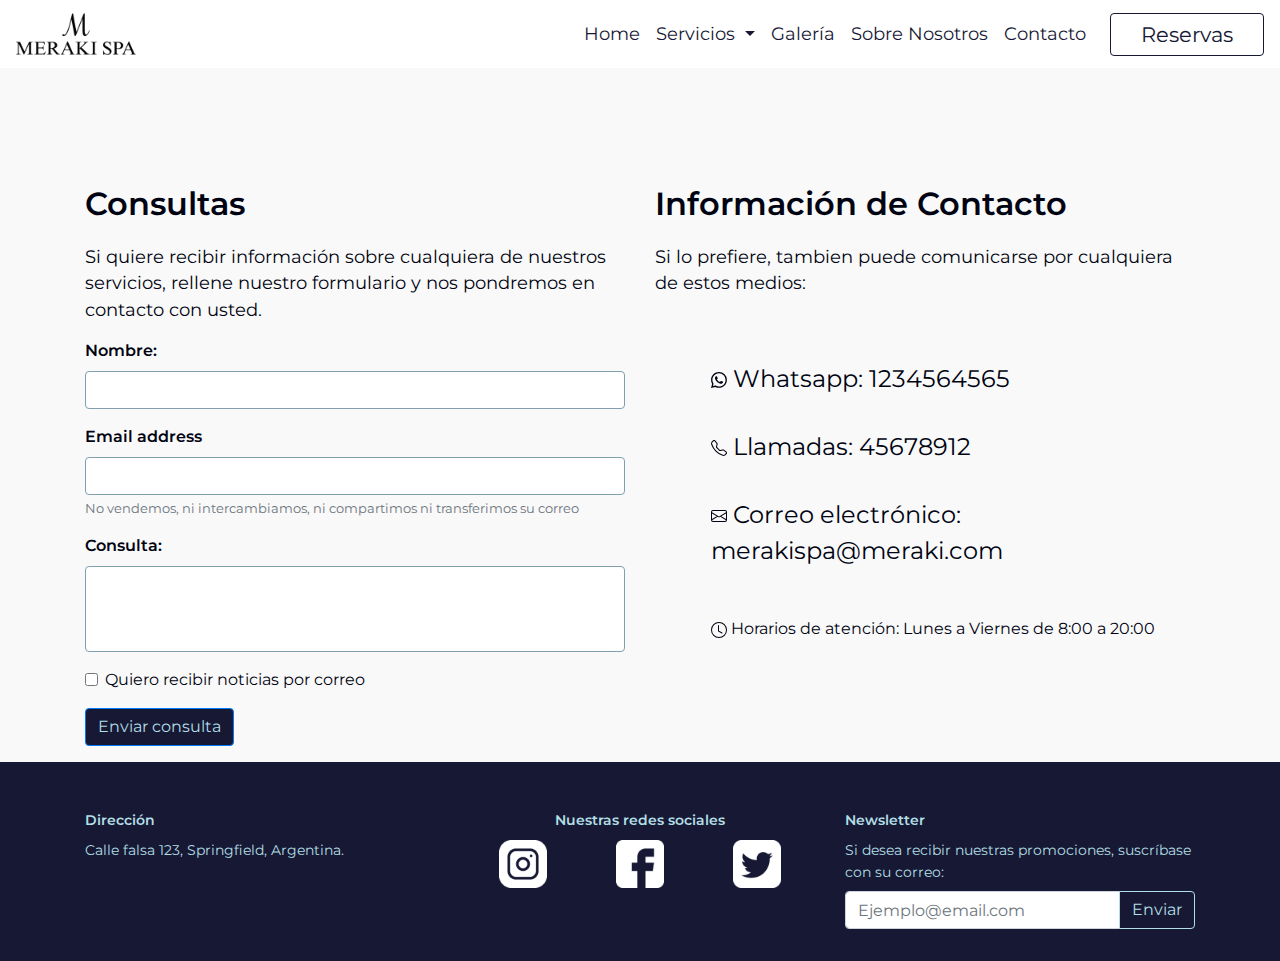
==== pages/contacto.html @ 61ad17c4 "Armando el footer" ====
<!DOCTYPE html>
<html lang="es">
<head>
	<title>Contacto</title>
	<meta charset="utf-8">
	<meta name="viewport" content="width=device-width, initial-scale=1.0"> 
	<meta name="description" content="Contacto de spa Meyaki">
	<link  rel="icon"   href="../images/logobegrochico.png" type="image/png" />
	<meta name="keywords" content="spa, meraki, relajacion, stress, contacto spa.">
	<link rel="stylesheet" href="../css/bootstrap.min.css">
	<link rel="stylesheet" type="text/css" href="../css/estilos.css">
	<link rel="stylesheet" href="https://cdnjs.cloudflare.com/ajax/libs/animate.css/4.1.1/animate.min.css"/>

</head>
<body>
	<header>
		<nav class="nav navbar navbar-expand-lg fixed-top w-100 noIndexNav">
	  <a class="navbar-brand" href="../index.html">
		<img src="../images/logonegro.png" width="65" height="" alt="40" loading="lazy" class="logo">
	  </a>
	  <button class="navbar-toggler" type="button" data-toggle="collapse" data-target="#navbarSupportedContent" aria-controls="navbarSupportedContent" aria-expanded="false" aria-label="Toggle navigation">
		<img src="../images/hamburguesa.png" class="hamburguesa" width="20px">
	  </button>
	
	  <div class="collapse navbar-collapse" id="navbarSupportedContent">
		<ul class="navbar-nav mr-auto justify-content-end w-100 mr-lg-3">
		  <li class="nav-item nav__item">
			<a class="nav-link" href="../index.html">Home </a>
		  </li>
		  <li class="nav-item nav__item nav__item--dropdown dropdown">
			<a class="nav-link dropdown-toggle" href="servicios.html" id="navbarDropdown" role="button" data-toggle="dropdown" aria-haspopup="true" aria-expanded="false">
			  Servicios<span class="sr-only">(current)</span>
			</a>
			<div class="dropdown-menu noIndexSubmenu" aria-labelledby="navbarDropdown">
			  
			  <a class="dropdown-item" href="servicios.html">Explorar servicios</a>
		   <div class="dropdown-divider"></div>
		   <a class="dropdown-item" href="servicios.html#masajes">Masajes</a>
		   <a class="dropdown-item" href="servicios.html#meditacion">Meditación</a>
		   <a class="dropdown-item" href="servicios.html#faciales">Faciales</a>
		   <a class="dropdown-item" href="servicios.html#manicuria">Belleza de manos y pies</a>
		   <a class="dropdown-item" href="servicios.html#circuito">Circuito</a>
			   </div>
		  </li>
		  <li class="nav-item nav__item">
			<a class="nav-link" href="galeria.html">Galería</a>
		  </li>
		   <li class="nav-item nav__item">
			<a class="nav-link" href="sobrenosotros.html">Sobre Nosotros</a>
		  </li>
		   <li class="nav-item nav__item">
			<a class="nav-link" href="contacto.html">Contacto</a>
		  </li>
		  
		</ul>
		<a class="btn btn-bd-download nav__button" href="reservas.html">Reservas</a>
	  </div>
	</nav>
	</header>


<main class="container contactMain">
    <div class="row">
        <section class="col-lg-6 consultas">

            <p class="consultas__titulo">Consultas</p>
            <p class="consultas__subtitulo">Si quiere recibir información sobre cualquiera de nuestros servicios, rellene nuestro formulario y nos pondremos en contacto con usted. </p>
            <form class="consultas__form formConsultas" method="POST" action="email.php" novalidate>
            <div class="form-group">
			<label class="formConsultas__label" for="formGroupExampleInput">Nombre:</label>
			<input type="text" class="form-control formConsultas__input needs-validation" id="formGroupExampleInput" name="nombre" required>
			</div>
			<div class="form-group">
				<label class="formConsultas__label" for="exampleInputEmail1">Email address</label>
				<input type="email" class="form-control formConsultas__input needs-validation" name="email" required id="exampleInputEmail1" aria-describedby="emailHelp">
				<small id="emailHelp" class="form-text text-muted">No vendemos, ni intercambiamos, ni compartimos ni transferimos su correo</small>
			</div>
			<div class="form-group">
				<label class="formConsultas__label needs-validation" required for="exampleFormControlTextarea1" name="consulta">Consulta:</label>
				<textarea class="form-control formConsultas__input" id="exampleFormControlTextarea1" rows="3"></textarea>
				</div>
			<div class="form-group form-check">
				<input type="checkbox" class="form-check-input formConsultas__input" id="exampleCheck1" name="checkbox">
				<label class="form-check-label formConsultas__label formConsultas__label--check" for="exampleCheck1">Quiero recibir noticias por correo</label>
			</div>
    <button type="submit" class="btn btn-primary formConsultas__button">Enviar consulta</button>
</form>

</section>
<section class="col-lg-6 infoContacto">

<p class="infoContacto__titulo">Información de Contacto</p>
<p class="infoContacto__subtitulo">Si lo prefiere, tambien puede comunicarse por cualquiera de estos medios:</p>
<ul class="infoContacto__lista mt-lg-5">

<li class="infoContacto__item">
	<svg xmlns="http://www.w3.org/2000/svg" width="16" height="16" fill="currentColor" class="bi bi-whatsapp" viewBox="0 0 16 16">
		<path d="M13.601 2.326A7.854 7.854 0 0 0 7.994 0C3.627 0 .068 3.558.064 7.926c0 1.399.366 2.76 1.057 3.965L0 16l4.204-1.102a7.933 7.933 0 0 0 3.79.965h.004c4.368 0 7.926-3.558 7.93-7.93A7.898 7.898 0 0 0 13.6 2.326zM7.994 14.521a6.573 6.573 0 0 1-3.356-.92l-.24-.144-2.494.654.666-2.433-.156-.251a6.56 6.56 0 0 1-1.007-3.505c0-3.626 2.957-6.584 6.591-6.584a6.56 6.56 0 0 1 4.66 1.931 6.557 6.557 0 0 1 1.928 4.66c-.004 3.639-2.961 6.592-6.592 6.592zm3.615-4.934c-.197-.099-1.17-.578-1.353-.646-.182-.065-.315-.099-.445.099-.133.197-.513.646-.627.775-.114.133-.232.148-.43.05-.197-.1-.836-.308-1.592-.985-.59-.525-.985-1.175-1.103-1.372-.114-.198-.011-.304.088-.403.087-.088.197-.232.296-.346.1-.114.133-.198.198-.33.065-.134.034-.248-.015-.347-.05-.099-.445-1.076-.612-1.47-.16-.389-.323-.335-.445-.34-.114-.007-.247-.007-.38-.007a.729.729 0 0 0-.529.247c-.182.198-.691.677-.691 1.654 0 .977.71 1.916.81 2.049.098.133 1.394 2.132 3.383 2.992.47.205.84.326 1.129.418.475.152.904.129 1.246.08.38-.058 1.171-.48 1.338-.943.164-.464.164-.86.114-.943-.049-.084-.182-.133-.38-.232z"/>
		</svg>
		Whatsapp:
	<span>1234564565</span>
</li>
<li class="infoContacto__item">
	<svg xmlns="http://www.w3.org/2000/svg" width="16" height="16" fill="currentColor" class="bi bi-telephone" viewBox="0 0 16 16">
		<path d="M3.654 1.328a.678.678 0 0 0-1.015-.063L1.605 2.3c-.483.484-.661 1.169-.45 1.77a17.568 17.568 0 0 0 4.168 6.608 17.569 17.569 0 0 0 6.608 4.168c.601.211 1.286.033 1.77-.45l1.034-1.034a.678.678 0 0 0-.063-1.015l-2.307-1.794a.678.678 0 0 0-.58-.122l-2.19.547a1.745 1.745 0 0 1-1.657-.459L5.482 8.062a1.745 1.745 0 0 1-.46-1.657l.548-2.19a.678.678 0 0 0-.122-.58L3.654 1.328zM1.884.511a1.745 1.745 0 0 1 2.612.163L6.29 2.98c.329.423.445.974.315 1.494l-.547 2.19a.678.678 0 0 0 .178.643l2.457 2.457a.678.678 0 0 0 .644.178l2.189-.547a1.745 1.745 0 0 1 1.494.315l2.306 1.794c.829.645.905 1.87.163 2.611l-1.034 1.034c-.74.74-1.846 1.065-2.877.702a18.634 18.634 0 0 1-7.01-4.42 18.634 18.634 0 0 1-4.42-7.009c-.362-1.03-.037-2.137.703-2.877L1.885.511z"/>
		</svg>
	Llamadas: 
	<span>45678912</span>
</li>			
<li class="infoContacto__item">
	<svg xmlns="http://www.w3.org/2000/svg" width="16" height="16" fill="currentColor" class="bi bi-envelope" viewBox="0 0 16 16">
		<path d="M0 4a2 2 0 0 1 2-2h12a2 2 0 0 1 2 2v8a2 2 0 0 1-2 2H2a2 2 0 0 1-2-2V4zm2-1a1 1 0 0 0-1 1v.217l7 4.2 7-4.2V4a1 1 0 0 0-1-1H2zm13 2.383-4.758 2.855L15 11.114v-5.73zm-.034 6.878L9.271 8.82 8 9.583 6.728 8.82l-5.694 3.44A1 1 0 0 0 2 13h12a1 1 0 0 0 .966-.739zM1 11.114l4.758-2.876L1 5.383v5.73z"/>
		</svg>
	Correo electrónico:
	<span>merakispa@meraki.com</span>
</li>
<li class="infoContacto__item infoContacto__item--horarios">
	<svg xmlns="http://www.w3.org/2000/svg" width="16" height="16" fill="currentColor" class="bi bi-clock" viewBox="0 0 16 16">
		<path d="M8 3.5a.5.5 0 0 0-1 0V9a.5.5 0 0 0 .252.434l3.5 2a.5.5 0 0 0 .496-.868L8 8.71V3.5z"/>
		<path d="M8 16A8 8 0 1 0 8 0a8 8 0 0 0 0 16zm7-8A7 7 0 1 1 1 8a7 7 0 0 1 14 0z"/>
		</svg>
	Horarios de atención:
	<span>Lunes a Viernes de 8:00 a 20:00</span>
</li>
</ul>

</section>
</div>


</main>
<footer class="container-fluid noIndexFooter pt-lg-5 pb-lg-3">
	<div class="container">
		<div class="row">
			<div class="col-lg-4 d-none d-lg-block">
			<span class="d-lg-block text-lg-left boldFont">Dirección</span>
			<p class="text-justify pt-2">Calle falsa 123, Springfield, Argentina.</p>
			</div>
			<div class="col-lg-4">					
				<span class="d-block text-center boldFont"> Nuestras redes sociales</span>
				<div class="d-flex justify-content-around pt-lg-2 pt-4 pt-lg-2 pb-5 pb-lg-1">
				<a href="https://instagram.com"><img class="noIndexFooter__img pb-lg-3" src="../images/instagram-sign-blanco.png"></a>
				<a href="https://facebook.com" ><img class="noIndexFooter__img pb-lg-3" src="../images/facebook-sign-blanco.png"></a>
				<a href="https://twitter.com" ><img class="noIndexFooter__img pb-lg-3" src="../images/twitter-sign-blanco.png"></a>
			</div>
		</div>
			<div class="col-lg-4 d-none d-lg-block">
				<span class="d-lg-block text-lg-left boldFont ">Newsletter</span>
				<span class="d-lg-block text-lg-left pt-lg-2 ">Si desea recibir nuestras promociones, suscríbase con su correo:</span>
				<div class="input-group mb-3 pt-lg-2">
					<input type="email" class="form-control" placeholder="Ejemplo@email.com" aria-label="Correo electrónico" aria-describedby="button-addon2">
					<div class="input-group-append">
					  <button class="btn btn-outline-secondary" type="button" id="button-addon2">Enviar</button>
					</div>
				  </div>	

			</div>
		</div>
	</div>					
</footer>
</div>
<script src="../js/wow.js"></script>
<script src="https://code.jquery.com/jquery-3.5.1.slim.min.js" integrity="sha384-DfXdz2htPH0lsSSs5nCTpuj/zy4C+OGpamoFVy38MVBnE+IbbVYUew+OrCXaRkfj" crossorigin="anonymous"></script>
<script src="https://cdn.jsdelivr.net/npm/bootstrap@4.5.3/dist/js/bootstrap.bundle.min.js" integrity="sha384-ho+j7jyWK8fNQe+A12Hb8AhRq26LrZ/JpcUGGOn+Y7RsweNrtN/tE3MoK7ZeZDyx" crossorigin="anonymous"></script>

<script type="text/javascript">
  wow = new WOW(
					{
					boxClass:     'wow',      // default
					animateClass: 'animated', // default
					offset:       0,          // default
					mobile:       true,       // default
					live:         true        // default
				  }
				  )
				  wow.init();</script>
</body>
</html>
---- css/estilos.css ----
@import url("https://fonts.googleapis.com/css2?family=Montserrat:ital,wght@0,200;0,300;0,400;0,600;1,600&display=swap");
@import url("https://fonts.googleapis.com/css2?family=Lato:ital,wght@1,300;1,400&family=Open+Sans&display=swap");
body {
  font-family: "montserrat", sans-serif;
  font-weight: 400;
}

.type-light {
  font-family: "montserrat", sans-serif;
  font-weight: 200;
}

.type-semilight {
  font-family: "montserrat", sans-serif;
  font-weight: 300;
}

.type-regular {
  font-family: "montserrat", sans-serif;
  font-weight: 400;
}

.type-bold {
  font-family: "montserrat", sans-serif;
  font-weight: 600;
}

/*GENERAL***/
body {
  background-color: #f9f9f9;
  font-size: 13px;
  color: #000311;
}

.boldFont {
  font-weight: 600;
}

/*INDEX****/
.fondoIndex {
  background-image: url(../images/fondo1.jpg);
  background-position: center;
  background-size: cover;
  height: 100vh;
}

.fondoIndex .navbar-nav {
  position: absolute;
  z-index: 100;
  background: rgba(23, 25, 52, 0.8);
  left: 0;
  -webkit-transition: .5s;
  transition: .5s;
}

.fondoIndex .navbar-nav:hover {
  background: #171934;
}

.fondoIndex .navbar-nav a {
  color: #b2dee5;
  font-size: 1.3em;
}

.fondoIndex .navbar-nav .submenu {
  background: rgba(128, 160, 177, 0.8);
  font-size: 1em;
}

.fondoIndex .indexMain {
  margin-top: 5.5rem;
}

.fondoIndex .indexMain .indexMain__titulo {
  font-size: 3em;
  font-weight: 600;
  text-shadow: 0.8px 0.8x 3px #171934;
}

.fondoIndex .indexMain .indexMain__subtitulo {
  margin-top: 1rem;
  font-size: 1.4em;
}

.fondoIndex .indexMain .indexMain__boton {
  margin-top: 1.5rem;
  background: rgba(23, 25, 52, 0.3);
  -webkit-transition: 0.5s;
  transition: 0.5s;
  border: 0.5px solid #171934;
}

.fondoIndex .indexMain .indexMain__boton:hover {
  background: #171934;
}

.fondoIndex .indexMain .indexMain__boton a {
  text-decoration: none;
  color: #b2dee5;
}

.fondoIndex .indexFooter {
  margin-top: 5rem;
}

.fondoIndex .indexFooter img {
  width: 3.5rem;
  height: 3.5rem;
}

/*SERVICIOS****/
.carouselServicios {
  width: 80vw;
  margin: auto;
  margin-top: 15vh;
  margin-bottom: 3rem;
}

.carouselServicios .carousel__img {
  margin: auto;
}

#masajes .articuloServicios, #faciales .articuloServicios, #meditacion .articuloServicios, #manicuria .articuloServicios, #circuito .articuloServicios {
  background: rgba(23, 25, 52, 0.1);
  margin-top: 1rem;
  padding: .3rem;
}

#masajes .articuloServicios h3, #faciales .articuloServicios h3, #meditacion .articuloServicios h3, #manicuria .articuloServicios h3, #circuito .articuloServicios h3 {
  margin-top: 4rem;
  margin-bottom: 1rem;
  font-weight: 600;
  font-size: 3em;
}

#masajes .articuloServicios img, #faciales .articuloServicios img, #meditacion .articuloServicios img, #manicuria .articuloServicios img, #circuito .articuloServicios img {
  margin-top: 1rem;
}

#masajes, #meditacion, #circuito {
  background-color: #eeeeee;
}

/*CONTACTO***/
.contactMain {
  margin-top: 20vh;
}

.contactMain .consultas__titulo, .contactMain .infoContacto__titulo {
  font-size: 2em;
  font-weight: 600;
}

.contactMain .consultas__subtitulo, .contactMain .infoContacto__subtitulo {
  font-size: 1.1em;
}

.contactMain .formConsultas__label {
  font-weight: 600;
}

.contactMain .formConsultas__label--check {
  font-weight: 400;
}

.contactMain .formConsultas__button {
  background-color: #171934;
  color: #b2dee5;
  -webkit-transition: 0.5s;
  transition: 0.5s;
}

.contactMain .formConsultas__button:hover {
  background-color: #000311;
}

.contactMain .formConsultas__input {
  border: 1px solid #80a0b1;
}

.contactMain .infoContacto__item {
  list-style-type: none;
  font-size: 1.5em;
  padding: 1rem;
}

.contactMain .infoContacto__item--horarios {
  font-size: 1em;
  padding-top: 2rem;
}

.contactMain textarea.form-control {
  resize: none;
}

/*FOOTER NO INDEX***/
.noIndexFooter {
  background: #171934;
  font-size: .9em;
  color: #b2dee5;
  margin-top: 1rem;
  padding-top: 1.5rem;
}

.noIndexFooter img {
  width: 2.5rem;
}

.noIndexFooter .form-control {
  -webkit-transition: .5s;
  transition: .5s;
}

.noIndexFooter .form-control:focus {
  border-color: #80a0b1;
  -webkit-box-shadow: 2px 2px 2px 2px 3px #80a0b1;
          box-shadow: 2px 2px 2px 2px 3px #80a0b1;
}

.noIndexFooter .btn-outline-secondary {
  border-color: #b2dee5;
  color: #b2dee5;
  -webkit-transition: .5s;
  transition: .5s;
}

.noIndexFooter .btn-outline-secondary:hover {
  background: #b2dee5;
  color: #171934;
}

/*NO INDEX NAV***/
.nav {
  background-color: #fff;
}

.nav .logo {
  width: 6em;
}

.nav .nav__item a {
  text-decoration: none;
  -webkit-transition: 0.5s;
  transition: 0.5s;
  color: #171934;
  font-size: 1.3em;
  text-align: center;
}

.nav .nav__item a:hover {
  color: #000311;
}

.nav .nav__item .noIndexSubmenu {
  background: rgba(128, 160, 177, 0.9);
}

.nav .nav__item .noIndexSubmenu .dropdown-item {
  -webkit-transition: 0.5s;
  transition: 0.5s;
  font-size: 1em;
}

.nav .nav__item .noIndexSubmenu .dropdown-item:hover {
  background: #80a0b1;
  color: #171934;
}

.nav .nav__button {
  text-align: center;
  display: block;
  font-size: 1.4em;
  background: #171934;
  width: 180px;
  margin: auto;
  color: #b2dee5;
}

/*RESERVAS***/
.formReservas {
  margin-top: 17vh;
}

.formReservas .formReservas__titulo {
  font-size: 2em;
  font-weight: 600;
}

.formReservas .formReservas__label {
  font-size: 15px;
}

.formReservas .formReservas__button {
  background-color: #171934;
  border: 1px solid #000311;
  color: #b2dee5;
  -webkit-transition: 0.5s;
  transition: 0.5s;
}

.formReservas .formReservas__button:hover {
  background-color: #000311;
}

.carouselOpiniones {
  margin-top: 20vh;
}

.carouselOpiniones .carouselOpiniones__subtitulo {
  font-size: 1.2em;
}

.carouselOpiniones .carouselOpiniones__inner {
  width: 100%;
  border: 0.5px solid #171934;
}

/*GALERIA***/
.tituloGaleria {
  font-size: 2.2em;
  font-weight: 600;
  margin-top: 15vh;
}

/*SOBRENOSOTROS***/
.tituloSobreNosotros {
  margin-top: 18vh;
  font-size: 2.2em;
  font-weight: 600;
}

.sobreNosotrosImg img {
  width: 160px;
  margin: auto;
  border: 0.5px solid #171934;
}

/*TABLET***/
@media (min-width: 768px) {
  body {
    font-size: 20px;
    /*index***/
    /*nav no index***/
  }
  body .fondoIndex {
    height: 100vh;
  }
  body .fondoIndex .logo {
    width: 9rem;
  }
  body .fondoIndex .hamburguesa {
    width: 30px;
  }
  body .fondoIndex .indexMain {
    margin-top: 15vh;
  }
  body .fondoIndex .indexMain .indexMain__boton {
    width: 10rem;
    height: 3.5rem;
    margin-top: 5rem;
  }
  body .fondoIndex .indexFooter {
    margin-top: 5rem;
  }
  body .fondoIndex .indexFooter img {
    width: 4.5rem;
    height: 4.5rem;
  }
  body .logo {
    width: 9rem;
  }
  body .hamburguesa {
    width: 30px;
  }
  body .nav__item a {
    font-size: 1.5em;
  }
  /*no index footer***/
  .noIndexFooter img {
    width: 3rem;
  }
  /*SOBRE NOSOTROS***/
  .sobreNosotrosImg img {
    width: 180px;
  }
}

/*DESKTOP***/
@media (min-width: 1100px) {
  /*index***/
  body {
    font-size: 16px;
  }
  body .fondoIndex {
    height: 100%;
  }
  body .fondoIndex .indexNav {
    margin-right: 1.5rem;
  }
  body .fondoIndex .indexNav .navbar-nav {
    background: none;
  }
  body .fondoIndex .indexNav .submenu .dropdown-item {
    -webkit-transition: 0.5s;
    transition: 0.5s;
  }
  body .fondoIndex .indexNav .submenu .dropdown-item:hover {
    background: #80a0b1;
    color: #171934;
  }
  body .fondoIndex .indexNav .indexNav__item a {
    font-size: 1.1em;
    color: #171934;
    -webkit-transition: .5s;
    transition: .5s;
  }
  body .fondoIndex .indexNav .indexNav__item a:hover {
    color: #80a0b1;
  }
  body .fondoIndex .indexMain .indexMain__titulo {
    font-size: 2.7em !important;
  }
  body .fondoIndex .indexMain .indexMain__boton {
    width: 8rem;
    height: 3.1rem;
    margin-top: 5rem;
  }
  .indexFooter {
    margin-top: 5rem;
  }
  .indexFooter img {
    width: 3rem;
    height: 3rem;
    margin-bottom: 1rem;
  }
  /*no index nav***/
  .noIndexNav .nav__button {
    border: 1.5px solid #171934;
    padding: .3rem;
    background: rgba(0, 0, 0, 0);
    color: #171934;
    font-size: 1.3em;
    -webkit-transition: .5s;
    transition: .5s;
  }
  .noIndexNav .nav__button:hover {
    background-color: #171934;
    color: #b2dee5;
  }
  .noIndexNav .nav__item .nav-link {
    font-size: 1.1em;
  }
  .noIndexNav .nav__item .nav-link:hover {
    color: #80a0b1;
  }
  /*SERVICIOS***/
  .carousel {
    margin-top: 18vh !important;
  }
  .carousel .carousel-caption {
    color: #171934;
    background: rgba(178, 222, 229, 0.3);
  }
  .articleDos h3 {
    margin-top: 2rem;
    padding-top: 1rem;
  }
  .articleDos .articuloServicios {
    border: 0;
  }
  /*SOBRE NOSOTROS***/
  .sobreNosotrosImg img {
    width: 200px;
  }
}

/*MOBILE***/
@media (max-width: 768px) {
  /*SERVICIOS***/
  .articuloServicios {
    border: 0.05px solid #171934;
    -webkit-box-shadow: 0.5px 0.5px 1px #000311;
            box-shadow: 0.5px 0.5px 1px #000311;
  }
}

/*Arreglando problema del background nav***/
@media (min-width: 990px) {
  .indexNav .navbar-nav {
    background: none;
  }
  .indexNav .navbar-nav .nav-link {
    color: #171934;
  }
}
/*# sourceMappingURL=estilos.css.map */
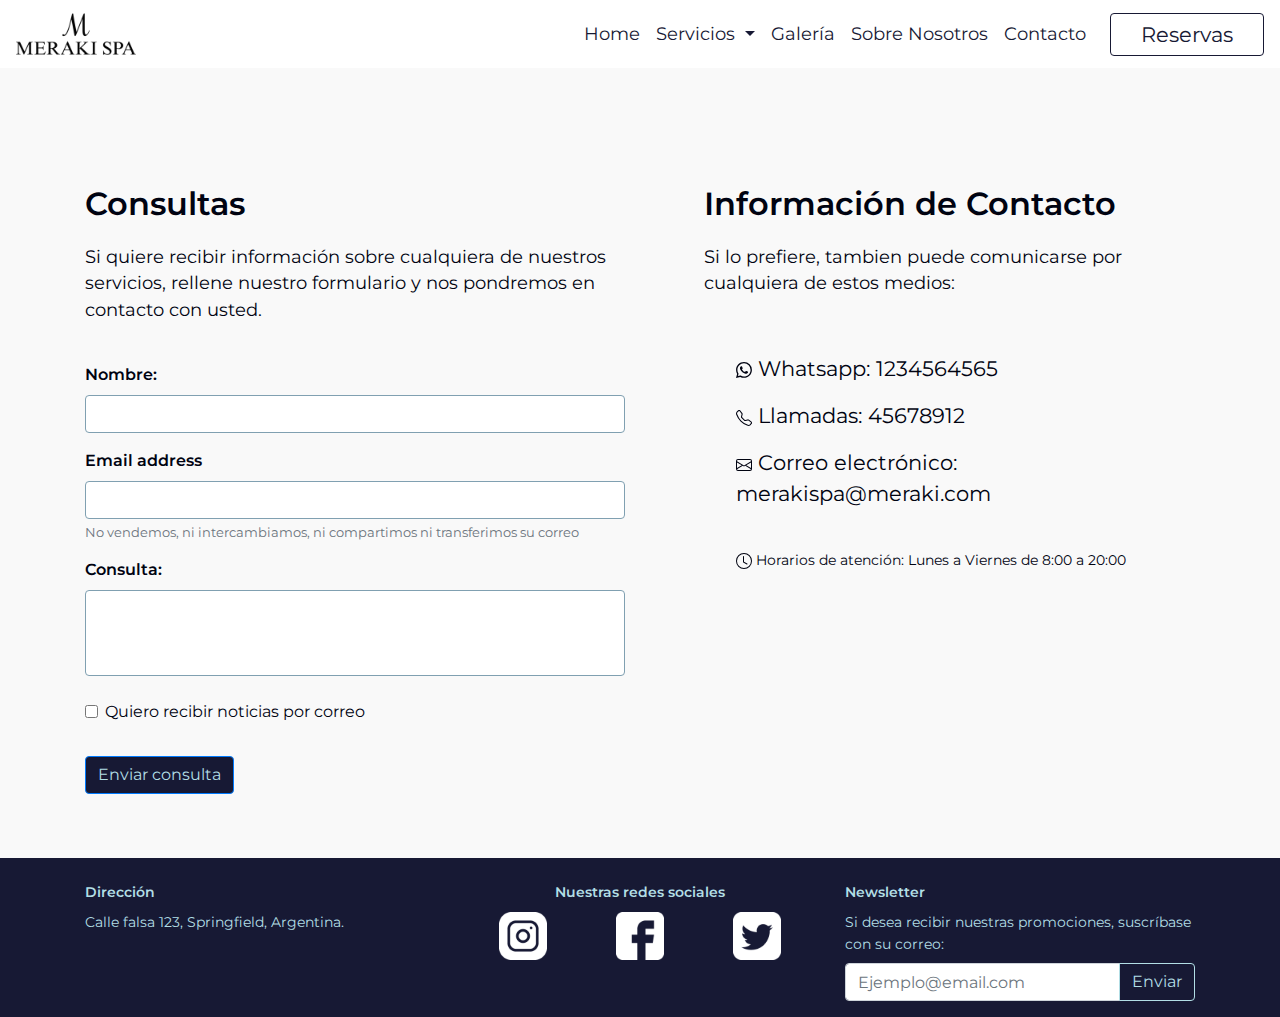
==== commit deeed2af: "Arreglos en contacto" ====
--- a/pages/contacto.html
+++ b/pages/contacto.html
@@ -65,7 +65,7 @@
 
             <p class="consultas__titulo">Consultas</p>
             <p class="consultas__subtitulo">Si quiere recibir información sobre cualquiera de nuestros servicios, rellene nuestro formulario y nos pondremos en contacto con usted. </p>
-            <form class="consultas__form formConsultas" method="POST" action="email.php" novalidate>
+            <form class="consultas__form formConsultas pt-lg-4" method="POST" action="email.php" novalidate>
             <div class="form-group">
 			<label class="formConsultas__label" for="formGroupExampleInput">Nombre:</label>
 			<input type="text" class="form-control formConsultas__input needs-validation" id="formGroupExampleInput" name="nombre" required>
@@ -76,21 +76,21 @@
 				<small id="emailHelp" class="form-text text-muted">No vendemos, ni intercambiamos, ni compartimos ni transferimos su correo</small>
 			</div>
 			<div class="form-group">
-				<label class="formConsultas__label needs-validation" required for="exampleFormControlTextarea1" name="consulta">Consulta:</label>
+				<label class="formConsultas__label" required for="exampleFormControlTextarea1" name="consulta">Consulta:</label>
 				<textarea class="form-control formConsultas__input" id="exampleFormControlTextarea1" rows="3"></textarea>
 				</div>
-			<div class="form-group form-check">
+			<div class="form-group form-check pt-lg-2">
 				<input type="checkbox" class="form-check-input formConsultas__input" id="exampleCheck1" name="checkbox">
 				<label class="form-check-label formConsultas__label formConsultas__label--check" for="exampleCheck1">Quiero recibir noticias por correo</label>
 			</div>
-    <button type="submit" class="btn btn-primary formConsultas__button">Enviar consulta</button>
+    <button type="submit" class="btn btn-primary formConsultas__button mb-lg-5 mt-lg-3">Enviar consulta</button>
 </form>
 
 </section>
-<section class="col-lg-6 infoContacto">
+<section class="col-lg-6 infoContacto pl-lg-5">
 
-<p class="infoContacto__titulo">Información de Contacto</p>
-<p class="infoContacto__subtitulo">Si lo prefiere, tambien puede comunicarse por cualquiera de estos medios:</p>
+<p class="infoContacto__titulo pl-lg-3">Información de Contacto</p>
+<p class="infoContacto__subtitulo pl-lg-3">Si lo prefiere, tambien puede comunicarse por cualquiera de estos medios:</p>
 <ul class="infoContacto__lista mt-lg-5">
 
 <li class="infoContacto__item">
@@ -129,7 +129,7 @@
 
 
 </main>
-<footer class="container-fluid noIndexFooter pt-lg-5 pb-lg-3">
+<footer class="container-fluid noIndexFooter ">
 	<div class="container">
 		<div class="row">
 			<div class="col-lg-4 d-none d-lg-block">
--- a/css/estilos.css
+++ b/css/estilos.css
@@ -176,16 +176,24 @@
 
 .contactMain .formConsultas__input {
   border: 1px solid #80a0b1;
+  -webkit-transition: .5s;
+  transition: .5s;
+}
+
+.contactMain .formConsultas__input:focus {
+  border-color: #80a0b1;
+  -webkit-box-shadow: 2px 2px 2px 2px 3px #80a0b1;
+          box-shadow: 2px 2px 2px 2px 3px #80a0b1;
 }
 
 .contactMain .infoContacto__item {
   list-style-type: none;
-  font-size: 1.5em;
-  padding: 1rem;
+  font-size: 1.3em;
+  padding: .5rem;
 }
 
 .contactMain .infoContacto__item--horarios {
-  font-size: 1em;
+  font-size: .9em;
   padding-top: 2rem;
 }
 
@@ -290,6 +298,18 @@
   font-size: 15px;
 }
 
+.formReservas .form-control {
+  border: 1px solid #80a0b1;
+  -webkit-transition: .5s;
+  transition: .5s;
+}
+
+.formReservas .form-control:focus {
+  border-color: #80a0b1;
+  -webkit-box-shadow: 2px 2px 2px 2px 3px #80a0b1;
+          box-shadow: 2px 2px 2px 2px 3px #80a0b1;
+}
+
 .formReservas .formReservas__button {
   background-color: #171934;
   border: 1px solid #000311;
@@ -307,7 +327,8 @@
 }
 
 .carouselOpiniones .carouselOpiniones__subtitulo {
-  font-size: 1.2em;
+  font-size: 1.5em;
+  font-weight: 600;
 }
 
 .carouselOpiniones .carouselOpiniones__inner {
@@ -454,10 +475,10 @@
     color: #80a0b1;
   }
   /*SERVICIOS***/
-  .carousel {
+  .carouselServicios {
     margin-top: 18vh !important;
   }
-  .carousel .carousel-caption {
+  .carouselServicios .carousel-caption {
     color: #171934;
     background: rgba(178, 222, 229, 0.3);
   }
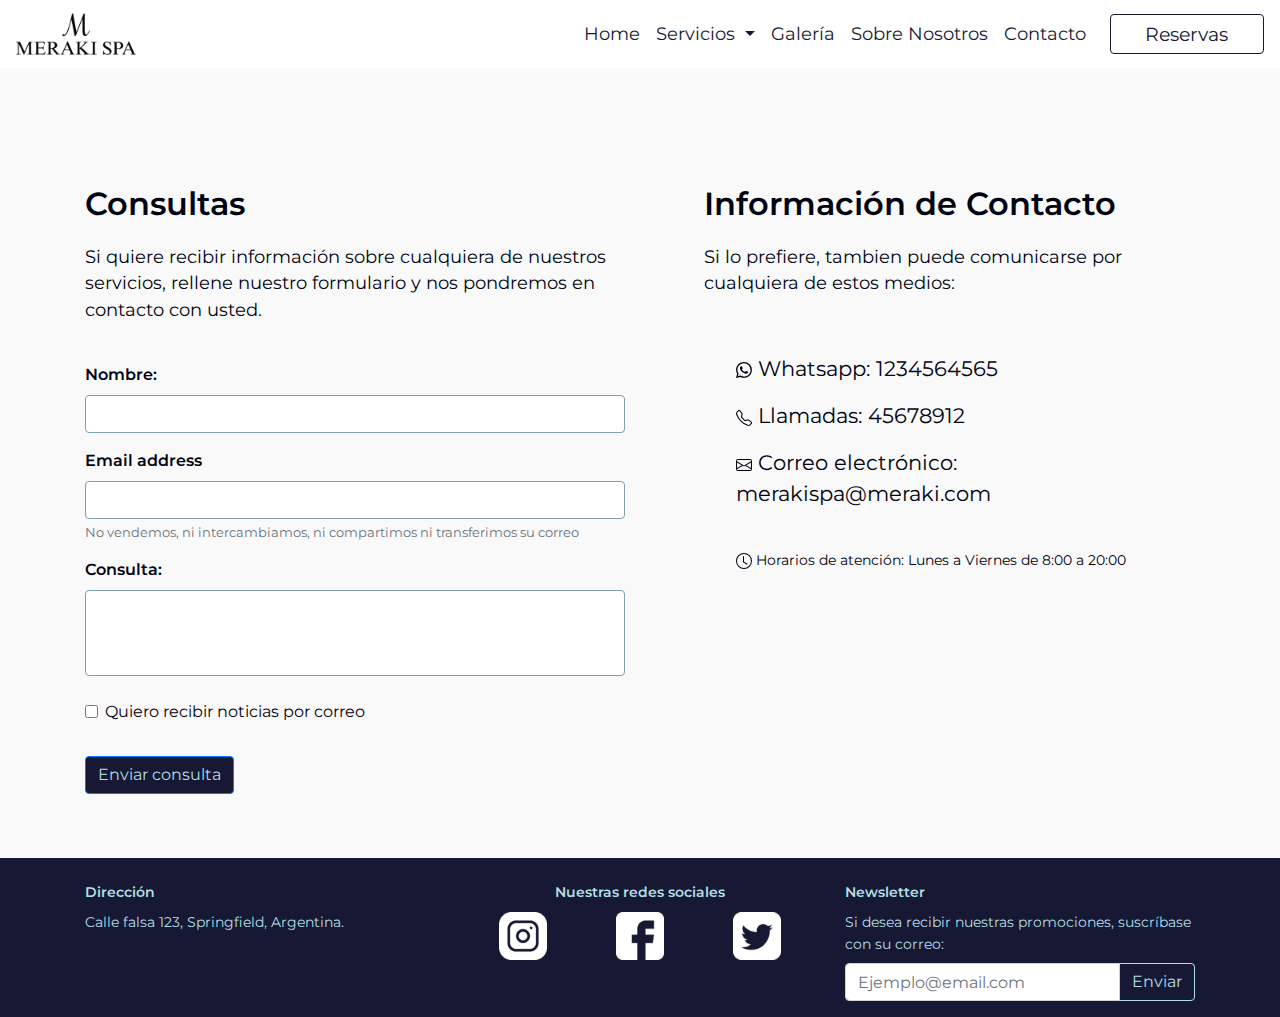
==== commit 5a218b24: "Reemplazando Lorems" ====
--- a/pages/contacto.html
+++ b/pages/contacto.html
@@ -7,6 +7,7 @@
 	<meta name="description" content="Contacto de spa Meyaki">
 	<link  rel="icon"   href="../images/logobegrochico.png" type="image/png" />
 	<meta name="keywords" content="spa, meraki, relajacion, stress, contacto spa.">
+	<meta property="og:image" content=" http://example.com/logonegro.png" />
 	<link rel="stylesheet" href="../css/bootstrap.min.css">
 	<link rel="stylesheet" type="text/css" href="../css/estilos.css">
 	<link rel="stylesheet" href="https://cdnjs.cloudflare.com/ajax/libs/animate.css/4.1.1/animate.min.css"/>
--- a/css/estilos.css
+++ b/css/estilos.css
@@ -2,204 +2,136 @@
 @import url("https://fonts.googleapis.com/css2?family=Lato:ital,wght@1,300;1,400&family=Open+Sans&display=swap");
 body {
   font-family: "montserrat", sans-serif;
-  font-weight: 400;
-}
+  font-weight: 400; }
 
 .type-light {
   font-family: "montserrat", sans-serif;
-  font-weight: 200;
-}
+  font-weight: 200; }
 
 .type-semilight {
   font-family: "montserrat", sans-serif;
-  font-weight: 300;
-}
+  font-weight: 300; }
 
 .type-regular {
   font-family: "montserrat", sans-serif;
-  font-weight: 400;
-}
+  font-weight: 400; }
 
 .type-bold {
   font-family: "montserrat", sans-serif;
-  font-weight: 600;
-}
+  font-weight: 600; }
 
 /*GENERAL***/
 body {
   background-color: #f9f9f9;
   font-size: 13px;
-  color: #000311;
-}
+  color: #000311; }
 
 .boldFont {
-  font-weight: 600;
-}
+  font-weight: 600; }
 
 /*INDEX****/
 .fondoIndex {
   background-image: url(../images/fondo1.jpg);
   background-position: center;
   background-size: cover;
-  height: 100vh;
-}
-
-.fondoIndex .navbar-nav {
-  position: absolute;
-  z-index: 100;
-  background: rgba(23, 25, 52, 0.8);
-  left: 0;
-  -webkit-transition: .5s;
-  transition: .5s;
-}
-
-.fondoIndex .navbar-nav:hover {
-  background: #171934;
-}
-
-.fondoIndex .navbar-nav a {
-  color: #b2dee5;
-  font-size: 1.3em;
-}
-
-.fondoIndex .navbar-nav .submenu {
-  background: rgba(128, 160, 177, 0.8);
-  font-size: 1em;
-}
-
-.fondoIndex .indexMain {
-  margin-top: 5.5rem;
-}
-
-.fondoIndex .indexMain .indexMain__titulo {
-  font-size: 3em;
-  font-weight: 600;
-  text-shadow: 0.8px 0.8x 3px #171934;
-}
-
-.fondoIndex .indexMain .indexMain__subtitulo {
-  margin-top: 1rem;
-  font-size: 1.4em;
-}
-
-.fondoIndex .indexMain .indexMain__boton {
-  margin-top: 1.5rem;
-  background: rgba(23, 25, 52, 0.3);
-  -webkit-transition: 0.5s;
-  transition: 0.5s;
-  border: 0.5px solid #171934;
-}
-
-.fondoIndex .indexMain .indexMain__boton:hover {
-  background: #171934;
-}
-
-.fondoIndex .indexMain .indexMain__boton a {
-  text-decoration: none;
-  color: #b2dee5;
-}
-
-.fondoIndex .indexFooter {
-  margin-top: 5rem;
-}
-
-.fondoIndex .indexFooter img {
-  width: 3.5rem;
-  height: 3.5rem;
-}
+  height: auto;
+  min-height: 100vh; }
+  .fondoIndex .navbar-nav {
+    position: absolute;
+    z-index: 100;
+    background: rgba(23, 25, 52, 0.8);
+    left: 0;
+    transition: .5s; }
+    .fondoIndex .navbar-nav:hover {
+      background: #171934; }
+    .fondoIndex .navbar-nav a {
+      color: #b2dee5;
+      font-size: 1.3em; }
+    .fondoIndex .navbar-nav .submenu {
+      background: rgba(128, 160, 177, 0.8);
+      font-size: 1em; }
+  .fondoIndex .indexMain {
+    margin-top: 5.5rem; }
+    .fondoIndex .indexMain .indexMain__titulo {
+      font-size: 3em;
+      font-weight: 600;
+      text-shadow: 0.8px 0.8x 3px #171934; }
+    .fondoIndex .indexMain .indexMain__subtitulo {
+      margin-top: 1rem;
+      font-size: 1.4em; }
+    .fondoIndex .indexMain .indexMain__boton {
+      margin-top: 1.5rem;
+      background: rgba(23, 25, 52, 0.3);
+      transition: 0.5s;
+      border: 0.5px solid #171934; }
+      .fondoIndex .indexMain .indexMain__boton:hover {
+        background: #171934; }
+      .fondoIndex .indexMain .indexMain__boton a {
+        text-decoration: none;
+        color: #b2dee5; }
+  .fondoIndex .indexFooter {
+    margin-top: 5rem; }
+    .fondoIndex .indexFooter img {
+      width: 3.5rem;
+      height: 3.5rem; }
 
 /*SERVICIOS****/
 .carouselServicios {
   width: 80vw;
   margin: auto;
   margin-top: 15vh;
-  margin-bottom: 3rem;
-}
-
-.carouselServicios .carousel__img {
-  margin: auto;
-}
+  margin-bottom: 3rem; }
+  .carouselServicios .carousel__img {
+    margin: auto; }
 
 #masajes .articuloServicios, #faciales .articuloServicios, #meditacion .articuloServicios, #manicuria .articuloServicios, #circuito .articuloServicios {
   background: rgba(23, 25, 52, 0.1);
   margin-top: 1rem;
-  padding: .3rem;
-}
-
-#masajes .articuloServicios h3, #faciales .articuloServicios h3, #meditacion .articuloServicios h3, #manicuria .articuloServicios h3, #circuito .articuloServicios h3 {
-  margin-top: 4rem;
-  margin-bottom: 1rem;
-  font-weight: 600;
-  font-size: 3em;
-}
-
-#masajes .articuloServicios img, #faciales .articuloServicios img, #meditacion .articuloServicios img, #manicuria .articuloServicios img, #circuito .articuloServicios img {
-  margin-top: 1rem;
-}
+  padding: .3rem; }
+  #masajes .articuloServicios h3, #faciales .articuloServicios h3, #meditacion .articuloServicios h3, #manicuria .articuloServicios h3, #circuito .articuloServicios h3 {
+    margin-top: 4rem;
+    margin-bottom: 1rem;
+    font-weight: 600;
+    font-size: 3em; }
+  #masajes .articuloServicios img, #faciales .articuloServicios img, #meditacion .articuloServicios img, #manicuria .articuloServicios img, #circuito .articuloServicios img {
+    margin-top: 1rem; }
 
 #masajes, #meditacion, #circuito {
-  background-color: #eeeeee;
-}
+  background-color: #eeeeee; }
 
 /*CONTACTO***/
 .contactMain {
-  margin-top: 20vh;
-}
-
-.contactMain .consultas__titulo, .contactMain .infoContacto__titulo {
-  font-size: 2em;
-  font-weight: 600;
-}
-
-.contactMain .consultas__subtitulo, .contactMain .infoContacto__subtitulo {
-  font-size: 1.1em;
-}
-
-.contactMain .formConsultas__label {
-  font-weight: 600;
-}
-
-.contactMain .formConsultas__label--check {
-  font-weight: 400;
-}
-
-.contactMain .formConsultas__button {
-  background-color: #171934;
-  color: #b2dee5;
-  -webkit-transition: 0.5s;
-  transition: 0.5s;
-}
-
-.contactMain .formConsultas__button:hover {
-  background-color: #000311;
-}
-
-.contactMain .formConsultas__input {
-  border: 1px solid #80a0b1;
-  -webkit-transition: .5s;
-  transition: .5s;
-}
-
-.contactMain .formConsultas__input:focus {
-  border-color: #80a0b1;
-  -webkit-box-shadow: 2px 2px 2px 2px 3px #80a0b1;
-          box-shadow: 2px 2px 2px 2px 3px #80a0b1;
-}
-
-.contactMain .infoContacto__item {
-  list-style-type: none;
-  font-size: 1.3em;
-  padding: .5rem;
-}
-
-.contactMain .infoContacto__item--horarios {
-  font-size: .9em;
-  padding-top: 2rem;
-}
-
-.contactMain textarea.form-control {
-  resize: none;
-}
+  margin-top: 20vh; }
+  .contactMain .consultas__titulo, .contactMain .infoContacto__titulo {
+    font-size: 2em;
+    font-weight: 600; }
+  .contactMain .consultas__subtitulo, .contactMain .infoContacto__subtitulo {
+    font-size: 1.1em; }
+  .contactMain .formConsultas__label {
+    font-weight: 600; }
+  .contactMain .formConsultas__label--check {
+    font-weight: 400; }
+  .contactMain .formConsultas__button {
+    background-color: #171934;
+    color: #b2dee5;
+    transition: 0.5s; }
+    .contactMain .formConsultas__button:hover {
+      background-color: #000311; }
+  .contactMain .formConsultas__input {
+    border: 1px solid #80a0b1;
+    transition: .5s; }
+    .contactMain .formConsultas__input:focus {
+      border-color: #80a0b1;
+      box-shadow: 2px 2px 2px 2px 3px #80a0b1; }
+  .contactMain .infoContacto__item {
+    list-style-type: none;
+    font-size: 1.3em;
+    padding: .5rem; }
+  .contactMain .infoContacto__item--horarios {
+    font-size: .9em;
+    padding-top: 2rem; }
+  .contactMain textarea.form-control {
+    resize: none; }
 
 /*FOOTER NO INDEX***/
 .noIndexFooter {
@@ -207,311 +139,206 @@
   font-size: .9em;
   color: #b2dee5;
   margin-top: 1rem;
-  padding-top: 1.5rem;
-}
-
-.noIndexFooter img {
-  width: 2.5rem;
-}
-
-.noIndexFooter .form-control {
-  -webkit-transition: .5s;
-  transition: .5s;
-}
-
-.noIndexFooter .form-control:focus {
-  border-color: #80a0b1;
-  -webkit-box-shadow: 2px 2px 2px 2px 3px #80a0b1;
-          box-shadow: 2px 2px 2px 2px 3px #80a0b1;
-}
-
-.noIndexFooter .btn-outline-secondary {
-  border-color: #b2dee5;
-  color: #b2dee5;
-  -webkit-transition: .5s;
-  transition: .5s;
-}
-
-.noIndexFooter .btn-outline-secondary:hover {
-  background: #b2dee5;
-  color: #171934;
-}
+  padding-top: 1.5rem; }
+  .noIndexFooter img {
+    width: 2.5rem; }
+  .noIndexFooter .form-control {
+    transition: .5s; }
+    .noIndexFooter .form-control:focus {
+      border-color: #80a0b1;
+      box-shadow: 2px 2px 2px 2px 3px #80a0b1; }
+  .noIndexFooter .btn-outline-secondary {
+    border-color: #b2dee5;
+    color: #b2dee5;
+    transition: .5s; }
+    .noIndexFooter .btn-outline-secondary:hover {
+      background: #b2dee5;
+      color: #171934; }
 
 /*NO INDEX NAV***/
 .nav {
-  background-color: #fff;
-}
-
-.nav .logo {
-  width: 6em;
-}
-
-.nav .nav__item a {
-  text-decoration: none;
-  -webkit-transition: 0.5s;
-  transition: 0.5s;
-  color: #171934;
-  font-size: 1.3em;
-  text-align: center;
-}
-
-.nav .nav__item a:hover {
-  color: #000311;
-}
-
-.nav .nav__item .noIndexSubmenu {
-  background: rgba(128, 160, 177, 0.9);
-}
-
-.nav .nav__item .noIndexSubmenu .dropdown-item {
-  -webkit-transition: 0.5s;
-  transition: 0.5s;
-  font-size: 1em;
-}
-
-.nav .nav__item .noIndexSubmenu .dropdown-item:hover {
-  background: #80a0b1;
-  color: #171934;
-}
-
-.nav .nav__button {
-  text-align: center;
-  display: block;
-  font-size: 1.4em;
-  background: #171934;
-  width: 180px;
-  margin: auto;
-  color: #b2dee5;
-}
+  background-color: #fff; }
+  .nav .logo {
+    width: 6em; }
+  .nav .nav__item a {
+    text-decoration: none;
+    transition: 0.5s;
+    color: #171934;
+    font-size: 1.3em;
+    text-align: center; }
+    .nav .nav__item a:hover {
+      color: #000311; }
+  .nav .nav__item .noIndexSubmenu {
+    background: rgba(128, 160, 177, 0.9); }
+    .nav .nav__item .noIndexSubmenu .dropdown-item {
+      transition: 0.5s;
+      font-size: 1em; }
+      .nav .nav__item .noIndexSubmenu .dropdown-item:hover {
+        background: #80a0b1;
+        color: #171934; }
+  .nav .nav__button {
+    text-align: center;
+    display: block;
+    font-size: 1.2em;
+    background: #171934;
+    width: 180px;
+    margin: auto;
+    color: #b2dee5; }
 
 /*RESERVAS***/
 .formReservas {
-  margin-top: 17vh;
-}
-
-.formReservas .formReservas__titulo {
-  font-size: 2em;
-  font-weight: 600;
-}
-
-.formReservas .formReservas__label {
-  font-size: 15px;
-}
-
-.formReservas .form-control {
-  border: 1px solid #80a0b1;
-  -webkit-transition: .5s;
-  transition: .5s;
-}
-
-.formReservas .form-control:focus {
-  border-color: #80a0b1;
-  -webkit-box-shadow: 2px 2px 2px 2px 3px #80a0b1;
-          box-shadow: 2px 2px 2px 2px 3px #80a0b1;
-}
-
-.formReservas .formReservas__button {
-  background-color: #171934;
-  border: 1px solid #000311;
-  color: #b2dee5;
-  -webkit-transition: 0.5s;
-  transition: 0.5s;
-}
-
-.formReservas .formReservas__button:hover {
-  background-color: #000311;
-}
+  margin-top: 17vh; }
+  .formReservas .formReservas__titulo {
+    font-size: 2em;
+    font-weight: 600; }
+  .formReservas .formReservas__label {
+    font-size: 15px; }
+  .formReservas .form-control {
+    border: 1px solid #80a0b1;
+    transition: .5s; }
+    .formReservas .form-control:focus {
+      border-color: #80a0b1;
+      box-shadow: 2px 2px 2px 2px 3px #80a0b1; }
+  .formReservas .formReservas__button {
+    background-color: #171934;
+    border: 1px solid #000311;
+    color: #b2dee5;
+    transition: 0.5s; }
+    .formReservas .formReservas__button:hover {
+      background-color: #000311; }
 
 .carouselOpiniones {
-  margin-top: 20vh;
-}
-
-.carouselOpiniones .carouselOpiniones__subtitulo {
-  font-size: 1.5em;
-  font-weight: 600;
-}
-
-.carouselOpiniones .carouselOpiniones__inner {
-  width: 100%;
-  border: 0.5px solid #171934;
-}
+  margin-top: 20vh; }
+  .carouselOpiniones .carouselOpiniones__subtitulo {
+    font-size: 1.5em;
+    font-weight: 600; }
+  .carouselOpiniones .carouselOpiniones__inner {
+    width: 100%;
+    border: 0.5px solid #171934; }
 
 /*GALERIA***/
 .tituloGaleria {
   font-size: 2.2em;
   font-weight: 600;
-  margin-top: 15vh;
-}
+  margin-top: 15vh; }
 
 /*SOBRENOSOTROS***/
 .tituloSobreNosotros {
   margin-top: 18vh;
   font-size: 2.2em;
-  font-weight: 600;
-}
+  font-weight: 600; }
 
 .sobreNosotrosImg img {
   width: 160px;
   margin: auto;
-  border: 0.5px solid #171934;
-}
+  border: 0.5px solid #171934; }
 
 /*TABLET***/
 @media (min-width: 768px) {
   body {
     font-size: 20px;
     /*index***/
-    /*nav no index***/
-  }
-  body .fondoIndex {
-    height: 100vh;
-  }
-  body .fondoIndex .logo {
-    width: 9rem;
-  }
-  body .fondoIndex .hamburguesa {
-    width: 30px;
-  }
-  body .fondoIndex .indexMain {
-    margin-top: 15vh;
-  }
-  body .fondoIndex .indexMain .indexMain__boton {
-    width: 10rem;
-    height: 3.5rem;
-    margin-top: 5rem;
-  }
-  body .fondoIndex .indexFooter {
-    margin-top: 5rem;
-  }
-  body .fondoIndex .indexFooter img {
-    width: 4.5rem;
-    height: 4.5rem;
-  }
-  body .logo {
-    width: 9rem;
-  }
-  body .hamburguesa {
-    width: 30px;
-  }
-  body .nav__item a {
-    font-size: 1.5em;
-  }
+    /*nav no index***/ }
+    body .fondoIndex .logo {
+      width: 9rem; }
+    body .fondoIndex .hamburguesa {
+      width: 30px; }
+    body .fondoIndex .indexMain {
+      margin-top: 15vh; }
+      body .fondoIndex .indexMain .indexMain__boton {
+        width: 10rem;
+        height: 3.5rem;
+        margin-top: 5rem; }
+    body .fondoIndex .indexFooter {
+      margin-top: 5rem; }
+      body .fondoIndex .indexFooter img {
+        width: 4.5rem;
+        height: 4.5rem; }
+    body .logo {
+      width: 9rem; }
+    body .hamburguesa {
+      width: 30px; }
+    body .nav__item a {
+      font-size: 1.5em; }
   /*no index footer***/
   .noIndexFooter img {
-    width: 3rem;
-  }
+    width: 3rem; }
   /*SOBRE NOSOTROS***/
   .sobreNosotrosImg img {
-    width: 180px;
-  }
-}
+    width: 180px; } }
 
 /*DESKTOP***/
 @media (min-width: 1100px) {
   /*index***/
   body {
-    font-size: 16px;
-  }
-  body .fondoIndex {
-    height: 100%;
-  }
-  body .fondoIndex .indexNav {
-    margin-right: 1.5rem;
-  }
-  body .fondoIndex .indexNav .navbar-nav {
-    background: none;
-  }
-  body .fondoIndex .indexNav .submenu .dropdown-item {
-    -webkit-transition: 0.5s;
-    transition: 0.5s;
-  }
-  body .fondoIndex .indexNav .submenu .dropdown-item:hover {
-    background: #80a0b1;
-    color: #171934;
-  }
-  body .fondoIndex .indexNav .indexNav__item a {
-    font-size: 1.1em;
-    color: #171934;
-    -webkit-transition: .5s;
-    transition: .5s;
-  }
-  body .fondoIndex .indexNav .indexNav__item a:hover {
-    color: #80a0b1;
-  }
-  body .fondoIndex .indexMain .indexMain__titulo {
-    font-size: 2.7em !important;
-  }
-  body .fondoIndex .indexMain .indexMain__boton {
-    width: 8rem;
-    height: 3.1rem;
-    margin-top: 5rem;
-  }
+    font-size: 16px; }
+    body .fondoIndex .indexNav {
+      margin-right: 1.5rem; }
+      body .fondoIndex .indexNav .navbar-nav {
+        background: none; }
+      body .fondoIndex .indexNav .submenu .dropdown-item {
+        transition: 0.5s; }
+        body .fondoIndex .indexNav .submenu .dropdown-item:hover {
+          background: #80a0b1;
+          color: #171934; }
+      body .fondoIndex .indexNav .indexNav__item a {
+        font-size: 1.1em;
+        color: #171934;
+        transition: .5s; }
+        body .fondoIndex .indexNav .indexNav__item a:hover {
+          color: #80a0b1; }
+    body .fondoIndex .indexMain .indexMain__titulo {
+      font-size: 2.7em !important; }
+    body .fondoIndex .indexMain .indexMain__boton {
+      width: 8rem;
+      height: 3.1rem;
+      margin-top: 5rem; }
   .indexFooter {
-    margin-top: 5rem;
-  }
-  .indexFooter img {
-    width: 3rem;
-    height: 3rem;
-    margin-bottom: 1rem;
-  }
+    margin-top: 5rem; }
+    .indexFooter img {
+      width: 3rem;
+      height: 3rem;
+      margin-bottom: 1rem; }
   /*no index nav***/
   .noIndexNav .nav__button {
     border: 1.5px solid #171934;
     padding: .3rem;
     background: rgba(0, 0, 0, 0);
     color: #171934;
-    font-size: 1.3em;
-    -webkit-transition: .5s;
-    transition: .5s;
-  }
-  .noIndexNav .nav__button:hover {
-    background-color: #171934;
-    color: #b2dee5;
-  }
+    font-size: 1.2em;
+    transition: .5s; }
+    .noIndexNav .nav__button:hover {
+      background-color: #171934;
+      color: #b2dee5; }
   .noIndexNav .nav__item .nav-link {
-    font-size: 1.1em;
-  }
-  .noIndexNav .nav__item .nav-link:hover {
-    color: #80a0b1;
-  }
+    font-size: 1.1em; }
+    .noIndexNav .nav__item .nav-link:hover {
+      color: #80a0b1; }
   /*SERVICIOS***/
   .carouselServicios {
-    margin-top: 18vh !important;
-  }
-  .carouselServicios .carousel-caption {
-    color: #171934;
-    background: rgba(178, 222, 229, 0.3);
-  }
+    margin-top: 18vh !important; }
+    .carouselServicios .carousel-caption {
+      color: #171934;
+      background: rgba(178, 222, 229, 0.3); }
   .articleDos h3 {
     margin-top: 2rem;
-    padding-top: 1rem;
-  }
+    padding-top: 1rem; }
   .articleDos .articuloServicios {
-    border: 0;
-  }
+    border: 0; }
   /*SOBRE NOSOTROS***/
   .sobreNosotrosImg img {
-    width: 200px;
-  }
-}
+    width: 200px; } }
 
 /*MOBILE***/
 @media (max-width: 768px) {
   /*SERVICIOS***/
   .articuloServicios {
     border: 0.05px solid #171934;
-    -webkit-box-shadow: 0.5px 0.5px 1px #000311;
-            box-shadow: 0.5px 0.5px 1px #000311;
-  }
-}
+    box-shadow: 0.5px 0.5px 1px #000311; } }
 
 /*Arreglando problema del background nav***/
 @media (min-width: 990px) {
   .indexNav .navbar-nav {
-    background: none;
-  }
-  .indexNav .navbar-nav .nav-link {
-    color: #171934;
-  }
-}
-/*# sourceMappingURL=estilos.css.map */+    background: none; }
+    .indexNav .navbar-nav .nav-link {
+      color: #171934; } }
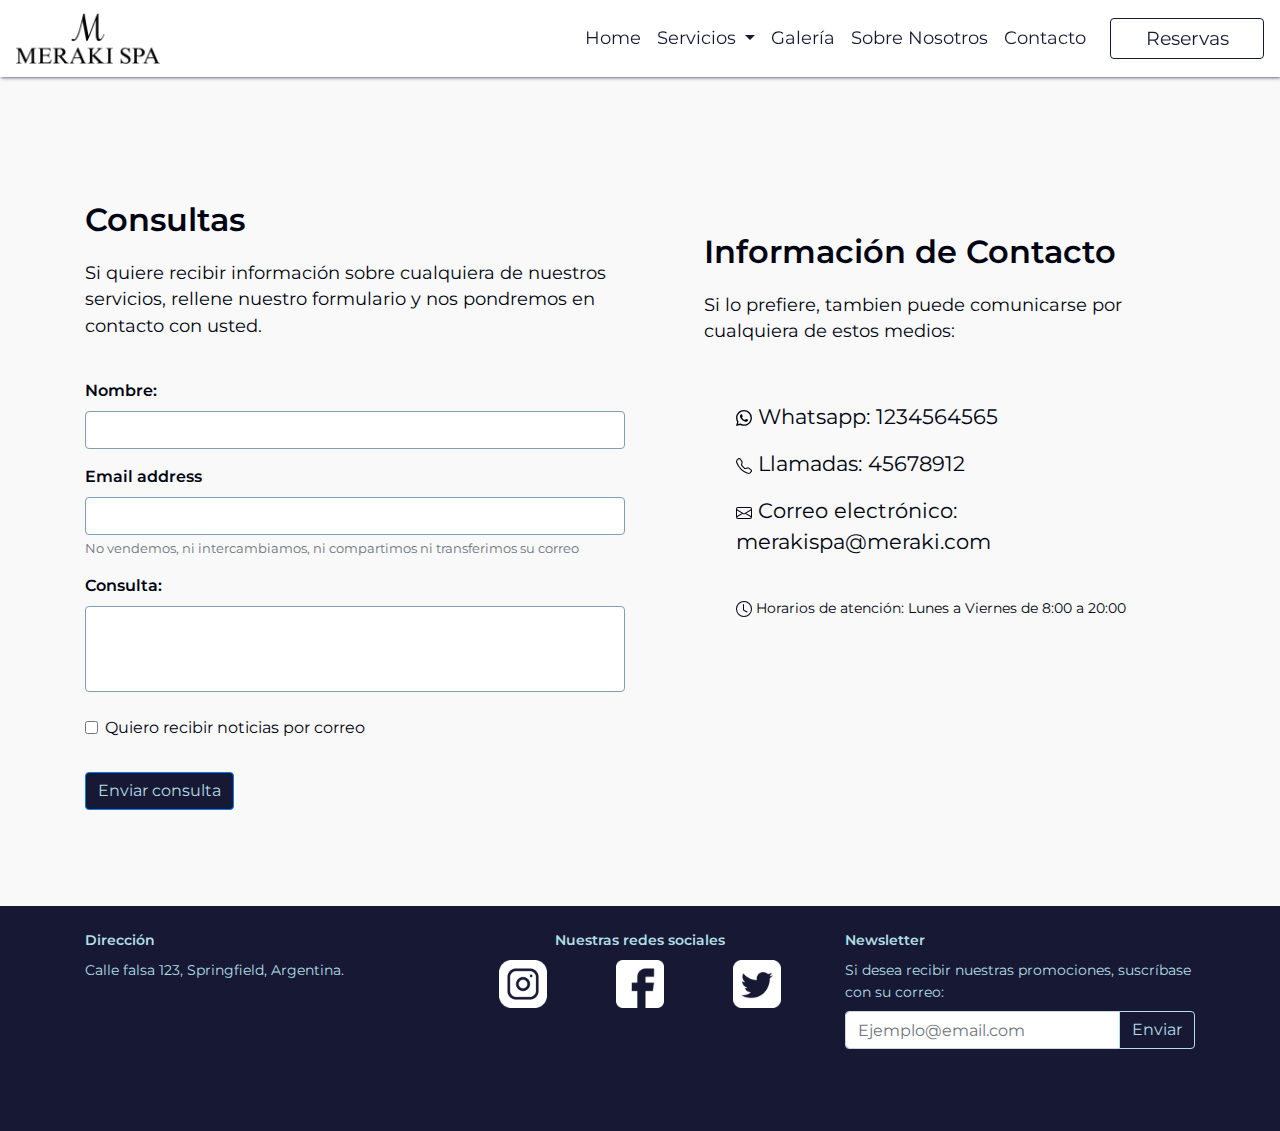
==== commit 49d2a6b7: "Modificaciones finales" ====
--- a/pages/contacto.html
+++ b/pages/contacto.html
@@ -1,169 +1,168 @@
 <!DOCTYPE html>
 <html lang="es">
-<head>
-	<title>Contacto</title>
-	<meta charset="utf-8">
-	<meta name="viewport" content="width=device-width, initial-scale=1.0"> 
-	<meta name="description" content="Contacto de spa Meyaki">
-	<link  rel="icon"   href="../images/logobegrochico.png" type="image/png" />
-	<meta name="keywords" content="spa, meraki, relajacion, stress, contacto spa.">
-	<meta property="og:image" content=" http://example.com/logonegro.png" />
-	<link rel="stylesheet" href="../css/bootstrap.min.css">
-	<link rel="stylesheet" type="text/css" href="../css/estilos.css">
-	<link rel="stylesheet" href="https://cdnjs.cloudflare.com/ajax/libs/animate.css/4.1.1/animate.min.css"/>
+  <head>
+    <title>Contacto</title>
+    <meta charset="utf-8">
+    <meta name="viewport" content="width=device-width, initial-scale=1.0"> 
+    <meta name="description" content="Contacto de spa Meyaki">
+    <link  rel="icon"   href="../images/logobegrochico.png" type="image/png" />
+    <meta name="keywords" content="spa, meraki, relajacion, stress, contacto spa.">
+    <meta property="og:image" content="https://sofi-23.github.io/proyecto/images/logonegro.png" />
+    <link rel="stylesheet" href="../css/bootstrap.min.css">
+    <link rel="stylesheet" type="text/css" href="../css/estilos.css">
+    <link rel="stylesheet" href="https://cdnjs.cloudflare.com/ajax/libs/animate.css/4.1.1/animate.min.css"/>
+  </head>
 
-</head>
 <body>
 	<header>
 		<nav class="nav navbar navbar-expand-lg fixed-top w-100 noIndexNav">
-	  <a class="navbar-brand" href="../index.html">
-		<img src="../images/logonegro.png" width="65" height="" alt="40" loading="lazy" class="logo">
-	  </a>
-	  <button class="navbar-toggler" type="button" data-toggle="collapse" data-target="#navbarSupportedContent" aria-controls="navbarSupportedContent" aria-expanded="false" aria-label="Toggle navigation">
-		<img src="../images/hamburguesa.png" class="hamburguesa" width="20px">
-	  </button>
-	
-	  <div class="collapse navbar-collapse" id="navbarSupportedContent">
-		<ul class="navbar-nav mr-auto justify-content-end w-100 mr-lg-3">
-		  <li class="nav-item nav__item">
-			<a class="nav-link" href="../index.html">Home </a>
-		  </li>
-		  <li class="nav-item nav__item nav__item--dropdown dropdown">
-			<a class="nav-link dropdown-toggle" href="servicios.html" id="navbarDropdown" role="button" data-toggle="dropdown" aria-haspopup="true" aria-expanded="false">
-			  Servicios<span class="sr-only">(current)</span>
-			</a>
-			<div class="dropdown-menu noIndexSubmenu" aria-labelledby="navbarDropdown">
-			  
-			  <a class="dropdown-item" href="servicios.html">Explorar servicios</a>
-		   <div class="dropdown-divider"></div>
-		   <a class="dropdown-item" href="servicios.html#masajes">Masajes</a>
-		   <a class="dropdown-item" href="servicios.html#meditacion">Meditación</a>
-		   <a class="dropdown-item" href="servicios.html#faciales">Faciales</a>
-		   <a class="dropdown-item" href="servicios.html#manicuria">Belleza de manos y pies</a>
-		   <a class="dropdown-item" href="servicios.html#circuito">Circuito</a>
-			   </div>
-		  </li>
-		  <li class="nav-item nav__item">
-			<a class="nav-link" href="galeria.html">Galería</a>
-		  </li>
-		   <li class="nav-item nav__item">
-			<a class="nav-link" href="sobrenosotros.html">Sobre Nosotros</a>
-		  </li>
-		   <li class="nav-item nav__item">
-			<a class="nav-link" href="contacto.html">Contacto</a>
-		  </li>
-		  
-		</ul>
-		<a class="btn btn-bd-download nav__button" href="reservas.html">Reservas</a>
-	  </div>
-	</nav>
+	    <a class="navbar-brand" href="../index.html">
+		    <img src="../images/logonegro.png" width="65" height="" alt="40" loading="lazy" class="logo">
+	    </a>
+	    <button class="navbar-toggler" type="button" data-toggle="collapse" data-target="#navbarSupportedContent" aria-controls="navbarSupportedContent" aria-expanded="false" aria-label="Toggle navigation">
+		    <img src="../images/hamburguesa.png" class="hamburguesa" width="20px">
+	    </button>
+	    <div class="collapse navbar-collapse" id="navbarSupportedContent">
+	    	<ul class="navbar-nav mr-auto justify-content-end w-100 mr-lg-3">
+		      <li class="nav-item nav__item">
+			      <a class="nav-link" href="../index.html">Home </a>
+		      </li>
+		      <li class="nav-item nav__item nav__item--dropdown dropdown">
+		      	<a class="nav-link dropdown-toggle" href="servicios.html" id="navbarDropdown" role="button" data-toggle="dropdown" aria-haspopup="true" aria-expanded="false">
+			      Servicios<span class="sr-only">(current)</span>
+		      	</a>
+		      	<div class="dropdown-menu noIndexSubmenu" aria-labelledby="navbarDropdown">		  
+			        <a class="dropdown-item" href="servicios.html">Explorar servicios</a>
+              <div class="dropdown-divider"></div>
+              <a class="dropdown-item" href="servicios.html#masajes">Masajes</a>
+              <a class="dropdown-item" href="servicios.html#meditacion">Meditación</a>
+              <a class="dropdown-item" href="servicios.html#faciales">Faciales</a>
+              <a class="dropdown-item" href="servicios.html#manicuria">Belleza de manos y pies</a>
+              <a class="dropdown-item" href="servicios.html#circuito">Circuito</a>
+			      </div>
+		        </li>
+		        <li class="nav-item nav__item">
+		        	<a class="nav-link" href="galeria.html">Galería</a>
+		        </li>
+	          <li class="nav-item nav__item">
+			        <a class="nav-link" href="sobrenosotros.html">Sobre Nosotros</a>
+		        </li>
+		        <li class="nav-item nav__item">
+			        <a class="nav-link" href="contacto.html">Contacto</a>
+		        </li>	  
+	      	</ul>
+	      	<a class="btn btn-bd-download nav__button" href="reservas.html">Reservas</a>
+	      </div>
+    </nav>
 	</header>
 
 
-<main class="container contactMain">
+
+  <main class="container contactMain">
     <div class="row">
-        <section class="col-lg-6 consultas">
+      <section class="col-lg-6 consultas">
 
-            <p class="consultas__titulo">Consultas</p>
-            <p class="consultas__subtitulo">Si quiere recibir información sobre cualquiera de nuestros servicios, rellene nuestro formulario y nos pondremos en contacto con usted. </p>
-            <form class="consultas__form formConsultas pt-lg-4" method="POST" action="email.php" novalidate>
-            <div class="form-group">
-			<label class="formConsultas__label" for="formGroupExampleInput">Nombre:</label>
-			<input type="text" class="form-control formConsultas__input needs-validation" id="formGroupExampleInput" name="nombre" required>
-			</div>
-			<div class="form-group">
-				<label class="formConsultas__label" for="exampleInputEmail1">Email address</label>
-				<input type="email" class="form-control formConsultas__input needs-validation" name="email" required id="exampleInputEmail1" aria-describedby="emailHelp">
-				<small id="emailHelp" class="form-text text-muted">No vendemos, ni intercambiamos, ni compartimos ni transferimos su correo</small>
-			</div>
-			<div class="form-group">
-				<label class="formConsultas__label" required for="exampleFormControlTextarea1" name="consulta">Consulta:</label>
-				<textarea class="form-control formConsultas__input" id="exampleFormControlTextarea1" rows="3"></textarea>
-				</div>
-			<div class="form-group form-check pt-lg-2">
-				<input type="checkbox" class="form-check-input formConsultas__input" id="exampleCheck1" name="checkbox">
-				<label class="form-check-label formConsultas__label formConsultas__label--check" for="exampleCheck1">Quiero recibir noticias por correo</label>
-			</div>
-    <button type="submit" class="btn btn-primary formConsultas__button mb-lg-5 mt-lg-3">Enviar consulta</button>
-</form>
+<!--FORMULARIO DE CONSULTAS-->
 
-</section>
-<section class="col-lg-6 infoContacto pl-lg-5">
+        <p class="consultas__titulo mt-3">Consultas</p>
+        <p class="consultas__subtitulo">Si quiere recibir información sobre cualquiera de nuestros servicios, rellene nuestro formulario y nos pondremos en contacto con usted. </p>
+        <form class="consultas__form formConsultas pt-lg-4" method="POST" action="email.php" novalidate>
+          <div class="form-group">
+	      		<label class="formConsultas__label" for="formGroupExampleInput">Nombre:</label>
+			      <input type="text" class="form-control formConsultas__input needs-validation" id="formGroupExampleInput" name="nombre" required>
+			    </div>
+			    <div class="form-group">
+				    <label class="formConsultas__label" for="exampleInputEmail1">Email address</label>
+				    <input type="email" class="form-control formConsultas__input needs-validation" name="email" required id="exampleInputEmail1" aria-describedby="emailHelp">
+				    <small id="emailHelp" class="form-text text-muted">No vendemos, ni intercambiamos, ni compartimos ni transferimos su correo</small>
+			    </div>
+			    <div class="form-group">
+				    <label class="formConsultas__label" required for="exampleFormControlTextarea1" name="consulta">Consulta:</label>
+				    <textarea class="form-control formConsultas__input" id="exampleFormControlTextarea1" rows="3"></textarea>
+				  </div>
+			    <div class="form-group form-check pt-lg-2 mt-md-2">
+				    <input type="checkbox" class="form-check-input formConsultas__input" id="exampleCheck1" name="checkbox">
+				    <label class="form-check-label formConsultas__label formConsultas__label--check" for="exampleCheck1">Quiero recibir noticias por correo</label>
+			    </div>
+          <button type="submit" class="btn btn-primary formConsultas__button mb-lg-5 mt-lg-3 mt-3">Enviar consulta</button>
+        </form>
+      </section>
 
-<p class="infoContacto__titulo pl-lg-3">Información de Contacto</p>
-<p class="infoContacto__subtitulo pl-lg-3">Si lo prefiere, tambien puede comunicarse por cualquiera de estos medios:</p>
-<ul class="infoContacto__lista mt-lg-5">
+<!--INFORMACION DE CONTACTO-->
 
-<li class="infoContacto__item">
-	<svg xmlns="http://www.w3.org/2000/svg" width="16" height="16" fill="currentColor" class="bi bi-whatsapp" viewBox="0 0 16 16">
-		<path d="M13.601 2.326A7.854 7.854 0 0 0 7.994 0C3.627 0 .068 3.558.064 7.926c0 1.399.366 2.76 1.057 3.965L0 16l4.204-1.102a7.933 7.933 0 0 0 3.79.965h.004c4.368 0 7.926-3.558 7.93-7.93A7.898 7.898 0 0 0 13.6 2.326zM7.994 14.521a6.573 6.573 0 0 1-3.356-.92l-.24-.144-2.494.654.666-2.433-.156-.251a6.56 6.56 0 0 1-1.007-3.505c0-3.626 2.957-6.584 6.591-6.584a6.56 6.56 0 0 1 4.66 1.931 6.557 6.557 0 0 1 1.928 4.66c-.004 3.639-2.961 6.592-6.592 6.592zm3.615-4.934c-.197-.099-1.17-.578-1.353-.646-.182-.065-.315-.099-.445.099-.133.197-.513.646-.627.775-.114.133-.232.148-.43.05-.197-.1-.836-.308-1.592-.985-.59-.525-.985-1.175-1.103-1.372-.114-.198-.011-.304.088-.403.087-.088.197-.232.296-.346.1-.114.133-.198.198-.33.065-.134.034-.248-.015-.347-.05-.099-.445-1.076-.612-1.47-.16-.389-.323-.335-.445-.34-.114-.007-.247-.007-.38-.007a.729.729 0 0 0-.529.247c-.182.198-.691.677-.691 1.654 0 .977.71 1.916.81 2.049.098.133 1.394 2.132 3.383 2.992.47.205.84.326 1.129.418.475.152.904.129 1.246.08.38-.058 1.171-.48 1.338-.943.164-.464.164-.86.114-.943-.049-.084-.182-.133-.38-.232z"/>
-		</svg>
-		Whatsapp:
-	<span>1234564565</span>
-</li>
-<li class="infoContacto__item">
-	<svg xmlns="http://www.w3.org/2000/svg" width="16" height="16" fill="currentColor" class="bi bi-telephone" viewBox="0 0 16 16">
-		<path d="M3.654 1.328a.678.678 0 0 0-1.015-.063L1.605 2.3c-.483.484-.661 1.169-.45 1.77a17.568 17.568 0 0 0 4.168 6.608 17.569 17.569 0 0 0 6.608 4.168c.601.211 1.286.033 1.77-.45l1.034-1.034a.678.678 0 0 0-.063-1.015l-2.307-1.794a.678.678 0 0 0-.58-.122l-2.19.547a1.745 1.745 0 0 1-1.657-.459L5.482 8.062a1.745 1.745 0 0 1-.46-1.657l.548-2.19a.678.678 0 0 0-.122-.58L3.654 1.328zM1.884.511a1.745 1.745 0 0 1 2.612.163L6.29 2.98c.329.423.445.974.315 1.494l-.547 2.19a.678.678 0 0 0 .178.643l2.457 2.457a.678.678 0 0 0 .644.178l2.189-.547a1.745 1.745 0 0 1 1.494.315l2.306 1.794c.829.645.905 1.87.163 2.611l-1.034 1.034c-.74.74-1.846 1.065-2.877.702a18.634 18.634 0 0 1-7.01-4.42 18.634 18.634 0 0 1-4.42-7.009c-.362-1.03-.037-2.137.703-2.877L1.885.511z"/>
-		</svg>
-	Llamadas: 
-	<span>45678912</span>
-</li>			
-<li class="infoContacto__item">
-	<svg xmlns="http://www.w3.org/2000/svg" width="16" height="16" fill="currentColor" class="bi bi-envelope" viewBox="0 0 16 16">
-		<path d="M0 4a2 2 0 0 1 2-2h12a2 2 0 0 1 2 2v8a2 2 0 0 1-2 2H2a2 2 0 0 1-2-2V4zm2-1a1 1 0 0 0-1 1v.217l7 4.2 7-4.2V4a1 1 0 0 0-1-1H2zm13 2.383-4.758 2.855L15 11.114v-5.73zm-.034 6.878L9.271 8.82 8 9.583 6.728 8.82l-5.694 3.44A1 1 0 0 0 2 13h12a1 1 0 0 0 .966-.739zM1 11.114l4.758-2.876L1 5.383v5.73z"/>
-		</svg>
-	Correo electrónico:
-	<span>merakispa@meraki.com</span>
-</li>
-<li class="infoContacto__item infoContacto__item--horarios">
-	<svg xmlns="http://www.w3.org/2000/svg" width="16" height="16" fill="currentColor" class="bi bi-clock" viewBox="0 0 16 16">
-		<path d="M8 3.5a.5.5 0 0 0-1 0V9a.5.5 0 0 0 .252.434l3.5 2a.5.5 0 0 0 .496-.868L8 8.71V3.5z"/>
-		<path d="M8 16A8 8 0 1 0 8 0a8 8 0 0 0 0 16zm7-8A7 7 0 1 1 1 8a7 7 0 0 1 14 0z"/>
-		</svg>
-	Horarios de atención:
-	<span>Lunes a Viernes de 8:00 a 20:00</span>
-</li>
-</ul>
+      <section class="col-lg-6 infoContacto pl-lg-5 mt-5">
+        <p class="infoContacto__titulo pl-lg-3">Información de Contacto</p>
+        <p class="infoContacto__subtitulo pl-lg-3 mt-md-2">Si lo prefiere, tambien puede comunicarse por cualquiera de estos medios:</p>
+        <ul class="infoContacto__lista mt-lg-5 mt-md-3">
+          <li class="infoContacto__item">
+	          <svg xmlns="http://www.w3.org/2000/svg" width="16" height="16" fill="currentColor" class="bi bi-whatsapp" viewBox="0 0 16 16">
+		          <path d="M13.601 2.326A7.854 7.854 0 0 0 7.994 0C3.627 0 .068 3.558.064 7.926c0 1.399.366 2.76 1.057 3.965L0 16l4.204-1.102a7.933 7.933 0 0 0 3.79.965h.004c4.368 0 7.926-3.558 7.93-7.93A7.898 7.898 0 0 0 13.6 2.326zM7.994 14.521a6.573 6.573 0 0 1-3.356-.92l-.24-.144-2.494.654.666-2.433-.156-.251a6.56 6.56 0 0 1-1.007-3.505c0-3.626 2.957-6.584 6.591-6.584a6.56 6.56 0 0 1 4.66 1.931 6.557 6.557 0 0 1 1.928 4.66c-.004 3.639-2.961 6.592-6.592 6.592zm3.615-4.934c-.197-.099-1.17-.578-1.353-.646-.182-.065-.315-.099-.445.099-.133.197-.513.646-.627.775-.114.133-.232.148-.43.05-.197-.1-.836-.308-1.592-.985-.59-.525-.985-1.175-1.103-1.372-.114-.198-.011-.304.088-.403.087-.088.197-.232.296-.346.1-.114.133-.198.198-.33.065-.134.034-.248-.015-.347-.05-.099-.445-1.076-.612-1.47-.16-.389-.323-.335-.445-.34-.114-.007-.247-.007-.38-.007a.729.729 0 0 0-.529.247c-.182.198-.691.677-.691 1.654 0 .977.71 1.916.81 2.049.098.133 1.394 2.132 3.383 2.992.47.205.84.326 1.129.418.475.152.904.129 1.246.08.38-.058 1.171-.48 1.338-.943.164-.464.164-.86.114-.943-.049-.084-.182-.133-.38-.232z"/>
+		        </svg>
+		        <span>Whatsapp:</span>
+	          <span>1234564565</span>
+          </li>
+          <li class="infoContacto__item">
+	          <svg xmlns="http://www.w3.org/2000/svg" width="16" height="16" fill="currentColor" class="bi bi-telephone" viewBox="0 0 16 16">
+		          <path d="M3.654 1.328a.678.678 0 0 0-1.015-.063L1.605 2.3c-.483.484-.661 1.169-.45 1.77a17.568 17.568 0 0 0 4.168 6.608 17.569 17.569 0 0 0 6.608 4.168c.601.211 1.286.033 1.77-.45l1.034-1.034a.678.678 0 0 0-.063-1.015l-2.307-1.794a.678.678 0 0 0-.58-.122l-2.19.547a1.745 1.745 0 0 1-1.657-.459L5.482 8.062a1.745 1.745 0 0 1-.46-1.657l.548-2.19a.678.678 0 0 0-.122-.58L3.654 1.328zM1.884.511a1.745 1.745 0 0 1 2.612.163L6.29 2.98c.329.423.445.974.315 1.494l-.547 2.19a.678.678 0 0 0 .178.643l2.457 2.457a.678.678 0 0 0 .644.178l2.189-.547a1.745 1.745 0 0 1 1.494.315l2.306 1.794c.829.645.905 1.87.163 2.611l-1.034 1.034c-.74.74-1.846 1.065-2.877.702a18.634 18.634 0 0 1-7.01-4.42 18.634 18.634 0 0 1-4.42-7.009c-.362-1.03-.037-2.137.703-2.877L1.885.511z"/>
+		        </svg>
+	          <span>Llamadas:</span> 
+	          <span>45678912</span>
+          </li>			
+          <li class="infoContacto__item">
+	          <svg xmlns="http://www.w3.org/2000/svg" width="16" height="16" fill="currentColor" class="bi bi-envelope" viewBox="0 0 16 16">
+		          <path d="M0 4a2 2 0 0 1 2-2h12a2 2 0 0 1 2 2v8a2 2 0 0 1-2 2H2a2 2 0 0 1-2-2V4zm2-1a1 1 0 0 0-1 1v.217l7 4.2 7-4.2V4a1 1 0 0 0-1-1H2zm13 2.383-4.758 2.855L15 11.114v-5.73zm-.034 6.878L9.271 8.82 8 9.583 6.728 8.82l-5.694 3.44A1 1 0 0 0 2 13h12a1 1 0 0 0 .966-.739zM1 11.114l4.758-2.876L1 5.383v5.73z"/>
+		        </svg>
+	          <span>Correo electrónico:</span>
+          	<span>merakispa@meraki.com</span>
+          </li>
+          <li class="infoContacto__item infoContacto__item--horarios">
+	          <svg xmlns="http://www.w3.org/2000/svg" width="16" height="16" fill="currentColor" class="bi bi-clock" viewBox="0 0 16 16">
+		          <path d="M8 3.5a.5.5 0 0 0-1 0V9a.5.5 0 0 0 .252.434l3.5 2a.5.5 0 0 0 .496-.868L8 8.71V3.5z"/>
+	          	<path d="M8 16A8 8 0 1 0 8 0a8 8 0 0 0 0 16zm7-8A7 7 0 1 1 1 8a7 7 0 0 1 14 0z"/>
+	        	</svg>
+	          <span>Horarios de atención:</span>
+	          <span>Lunes a Viernes de 8:00 a 20:00</span>
+          </li>
+        </ul>
+      </section>
+    </div>
+  </main>
 
-</section>
+<!--FOOTER-->
+
+  <footer class="container-fluid noIndexFooter mt-md-5">
+	  <div class="container">
+	  	<div class="row">
+		  	<div class="col-lg-4 d-none d-lg-block">
+		    	<span class="d-lg-block text-lg-left boldFont">Dirección</span>
+			    <p class="text-justify pt-2">Calle falsa 123, Springfield, Argentina.</p>
+			  </div>
+			  <div class="col-lg-4">					
+			  	<span class="d-block text-center boldFont"> Nuestras redes sociales</span>
+			  	<div class="d-flex justify-content-around pt-lg-2 pt-4 pt-lg-2 pb-5 pb-lg-1">
+				    <a href="https://instagram.com"><img class="noIndexFooter__img pb-lg-3" src="../images/instagram-sign-blanco.png"></a>
+				    <a href="https://facebook.com" ><img class="noIndexFooter__img pb-lg-3" src="../images/facebook-sign-blanco.png"></a>
+				    <a href="https://twitter.com" ><img class="noIndexFooter__img pb-lg-3" src="../images/twitter-sign-blanco.png"></a>
+			    </div>
+		    </div>
+			  <div class="col-lg-4 d-none d-lg-block">
+				  <span class="d-lg-block text-lg-left boldFont ">Newsletter</span>
+				  <span class="d-lg-block text-lg-left pt-lg-2 ">Si desea recibir nuestras promociones, suscríbase con su correo:</span>
+				  <div class="input-group mb-3 pt-lg-2">
+					  <input type="email" class="form-control" placeholder="Ejemplo@email.com" aria-label="Correo electrónico" aria-describedby="button-addon2">
+					  <div class="input-group-append">
+					    <button class="btn btn-outline-secondary" type="button" id="button-addon2">Enviar</button>
+					  </div>
+				  </div>	
+			  </div>
+		  </div>
+	  </div>					
+  </footer>
 </div>
 
-
-</main>
-<footer class="container-fluid noIndexFooter ">
-	<div class="container">
-		<div class="row">
-			<div class="col-lg-4 d-none d-lg-block">
-			<span class="d-lg-block text-lg-left boldFont">Dirección</span>
-			<p class="text-justify pt-2">Calle falsa 123, Springfield, Argentina.</p>
-			</div>
-			<div class="col-lg-4">					
-				<span class="d-block text-center boldFont"> Nuestras redes sociales</span>
-				<div class="d-flex justify-content-around pt-lg-2 pt-4 pt-lg-2 pb-5 pb-lg-1">
-				<a href="https://instagram.com"><img class="noIndexFooter__img pb-lg-3" src="../images/instagram-sign-blanco.png"></a>
-				<a href="https://facebook.com" ><img class="noIndexFooter__img pb-lg-3" src="../images/facebook-sign-blanco.png"></a>
-				<a href="https://twitter.com" ><img class="noIndexFooter__img pb-lg-3" src="../images/twitter-sign-blanco.png"></a>
-			</div>
-		</div>
-			<div class="col-lg-4 d-none d-lg-block">
-				<span class="d-lg-block text-lg-left boldFont ">Newsletter</span>
-				<span class="d-lg-block text-lg-left pt-lg-2 ">Si desea recibir nuestras promociones, suscríbase con su correo:</span>
-				<div class="input-group mb-3 pt-lg-2">
-					<input type="email" class="form-control" placeholder="Ejemplo@email.com" aria-label="Correo electrónico" aria-describedby="button-addon2">
-					<div class="input-group-append">
-					  <button class="btn btn-outline-secondary" type="button" id="button-addon2">Enviar</button>
-					</div>
-				  </div>	
-
-			</div>
-		</div>
-	</div>					
-</footer>
-</div>
 <script src="../js/wow.js"></script>
 <script src="https://code.jquery.com/jquery-3.5.1.slim.min.js" integrity="sha384-DfXdz2htPH0lsSSs5nCTpuj/zy4C+OGpamoFVy38MVBnE+IbbVYUew+OrCXaRkfj" crossorigin="anonymous"></script>
 <script src="https://cdn.jsdelivr.net/npm/bootstrap@4.5.3/dist/js/bootstrap.bundle.min.js" integrity="sha384-ho+j7jyWK8fNQe+A12Hb8AhRq26LrZ/JpcUGGOn+Y7RsweNrtN/tE3MoK7ZeZDyx" crossorigin="anonymous"></script>
-
 <script type="text/javascript">
   wow = new WOW(
 					{
--- a/css/estilos.css
+++ b/css/estilos.css
@@ -76,32 +76,47 @@
       height: 3.5rem; }
 
 /*SERVICIOS****/
-.carouselServicios {
-  width: 80vw;
-  margin: auto;
-  margin-top: 15vh;
-  margin-bottom: 3rem; }
-  .carouselServicios .carousel__img {
-    margin: auto; }
-
-#masajes .articuloServicios, #faciales .articuloServicios, #meditacion .articuloServicios, #manicuria .articuloServicios, #circuito .articuloServicios {
+.serviciosMain {
+  min-height: 0; }
+  .serviciosMain .carouselServicios {
+    width: 80vw;
+    margin: auto;
+    margin-top: 15vh;
+    margin-bottom: 3rem; }
+    .serviciosMain .carouselServicios .carousel-caption {
+      color: #171934;
+      background: rgba(128, 160, 177, 0.3); }
+      .serviciosMain .carouselServicios .carousel-caption a {
+        text-decoration: none;
+        color: #000311; }
+        .serviciosMain .carouselServicios .carousel-caption a:hover {
+          text-decoration: underline; }
+      .serviciosMain .carouselServicios .carousel-caption:hover {
+        background: rgba(128, 160, 177, 0.7);
+        color: #000311; }
+    .serviciosMain .carouselServicios .carousel__img {
+      margin: auto; }
+
+.articleDos #masajes h3, .articleDos #faciales h3, .articleDos #meditacion h3, .articleDos #manicuria h3, .articleDos #circuito h3 {
+  font-size: 2em;
+  margin-top: 2rem;
+  background-color: #80a0b1; }
+
+.articleDos #masajes .articuloServicios, .articleDos #faciales .articuloServicios, .articleDos #meditacion .articuloServicios, .articleDos #manicuria .articuloServicios, .articleDos #circuito .articuloServicios {
   background: rgba(23, 25, 52, 0.1);
   margin-top: 1rem;
   padding: .3rem; }
-  #masajes .articuloServicios h3, #faciales .articuloServicios h3, #meditacion .articuloServicios h3, #manicuria .articuloServicios h3, #circuito .articuloServicios h3 {
-    margin-top: 4rem;
-    margin-bottom: 1rem;
-    font-weight: 600;
-    font-size: 3em; }
-  #masajes .articuloServicios img, #faciales .articuloServicios img, #meditacion .articuloServicios img, #manicuria .articuloServicios img, #circuito .articuloServicios img {
-    margin-top: 1rem; }
-
-#masajes, #meditacion, #circuito {
-  background-color: #eeeeee; }
+  .articleDos #masajes .articuloServicios .textoServicios, .articleDos #faciales .articuloServicios .textoServicios, .articleDos #meditacion .articuloServicios .textoServicios, .articleDos #manicuria .articuloServicios .textoServicios, .articleDos #circuito .articuloServicios .textoServicios {
+    padding: 1rem;
+    display: flex;
+    align-items: center; }
+  .articleDos #masajes .articuloServicios .imgServicios, .articleDos #faciales .articuloServicios .imgServicios, .articleDos #meditacion .articuloServicios .imgServicios, .articleDos #manicuria .articuloServicios .imgServicios, .articleDos #circuito .articuloServicios .imgServicios {
+    margin: auto;
+    display: block; }
 
 /*CONTACTO***/
 .contactMain {
-  margin-top: 20vh; }
+  margin-top: 10vh; }
   .contactMain .consultas__titulo, .contactMain .infoContacto__titulo {
     font-size: 2em;
     font-weight: 600; }
@@ -159,7 +174,7 @@
 .nav {
   background-color: #fff; }
   .nav .logo {
-    width: 6em; }
+    width: 6rem; }
   .nav .nav__item a {
     text-decoration: none;
     transition: 0.5s;
@@ -187,7 +202,7 @@
 
 /*RESERVAS***/
 .formReservas {
-  margin-top: 17vh; }
+  margin-top: 10vh; }
   .formReservas .formReservas__titulo {
     font-size: 2em;
     font-weight: 600; }
@@ -207,14 +222,15 @@
     .formReservas .formReservas__button:hover {
       background-color: #000311; }
 
-.carouselOpiniones {
-  margin-top: 20vh; }
-  .carouselOpiniones .carouselOpiniones__subtitulo {
-    font-size: 1.5em;
-    font-weight: 600; }
-  .carouselOpiniones .carouselOpiniones__inner {
-    width: 100%;
-    border: 0.5px solid #171934; }
+.carouselOpiniones .carouselOpiniones__subtitulo {
+  font-size: 1.5em;
+  font-weight: 600; }
+
+.carouselOpiniones .carouselOpiniones__inner {
+  width: 100%;
+  border: 0.5px solid #171934; }
+  .carouselOpiniones .carouselOpiniones__inner .blockquote {
+    color: #171934; }
 
 /*GALERIA***/
 .tituloGaleria {
@@ -230,48 +246,67 @@
 
 .sobreNosotrosImg img {
   width: 160px;
+  height: 200px;
   margin: auto;
   border: 0.5px solid #171934; }
 
 /*TABLET***/
-@media (min-width: 768px) {
+@media (min-width: 767px) {
   body {
     font-size: 20px;
-    /*index***/
-    /*nav no index***/ }
+    /*INDEX***/
+    /*NO INDEX NAV***/
+    /*NO INDEX FOOTER***/
+    /*SOBRE NOSOTROS***/
+    /*RESERVAS***/
+    /*CONTACTO***/ }
+    body main {
+      min-height: 75vh;
+      max-width: 100vw; }
+    body footer {
+      min-height: 25vh; }
     body .fondoIndex .logo {
       width: 9rem; }
     body .fondoIndex .hamburguesa {
       width: 30px; }
     body .fondoIndex .indexMain {
-      margin-top: 15vh; }
+      margin-top: 15vh;
+      min-height: 0; }
       body .fondoIndex .indexMain .indexMain__boton {
         width: 10rem;
         height: 3.5rem;
         margin-top: 5rem; }
     body .fondoIndex .indexFooter {
-      margin-top: 5rem; }
+      margin-top: 5rem;
+      min-height: 0; }
       body .fondoIndex .indexFooter img {
         width: 4.5rem;
         height: 4.5rem; }
-    body .logo {
-      width: 9rem; }
-    body .hamburguesa {
+    body .nav .logo {
+      width: 11rem; }
+    body .nav .hamburguesa {
       width: 30px; }
-    body .nav__item a {
+    body .nav .nav__item a {
       font-size: 1.5em; }
-  /*no index footer***/
-  .noIndexFooter img {
-    width: 3rem; }
-  /*SOBRE NOSOTROS***/
-  .sobreNosotrosImg img {
-    width: 180px; } }
+    body .noIndexFooter img {
+      width: 3rem; }
+    body .sobreNosotrosImg img {
+      width: 180px; }
+    body .formReservas {
+      margin-top: 10vh; }
+    body .contactMain {
+      margin-top: 12vh; } }
 
 /*DESKTOP***/
-@media (min-width: 1100px) {
-  /*index***/
+@media (min-width: 991px) {
+  /*INDEX***/
   body {
-    font-size: 16px; }
+    font-size: 16px;
+    /*RESERVAS***/
+    /*NO INDEX NAV***/
+    /*SERVICIOS***/
+    /*SOBRE NOSOTROS***/
+    /*CONTACTO***/ }
     body .fondoIndex .indexNav {
       margin-right: 1.5rem; }
       body .fondoIndex .indexNav .navbar-nav {
@@ -293,52 +328,70 @@
       width: 8rem;
       height: 3.1rem;
       margin-top: 5rem; }
-  .indexFooter {
-    margin-top: 5rem; }
-    .indexFooter img {
-      width: 3rem;
-      height: 3rem;
-      margin-bottom: 1rem; }
-  /*no index nav***/
-  .noIndexNav .nav__button {
-    border: 1.5px solid #171934;
-    padding: .3rem;
-    background: rgba(0, 0, 0, 0);
-    color: #171934;
-    font-size: 1.2em;
-    transition: .5s; }
-    .noIndexNav .nav__button:hover {
-      background-color: #171934;
-      color: #b2dee5; }
-  .noIndexNav .nav__item .nav-link {
-    font-size: 1.1em; }
-    .noIndexNav .nav__item .nav-link:hover {
-      color: #80a0b1; }
-  /*SERVICIOS***/
-  .carouselServicios {
-    margin-top: 18vh !important; }
-    .carouselServicios .carousel-caption {
-      color: #171934;
-      background: rgba(178, 222, 229, 0.3); }
-  .articleDos h3 {
-    margin-top: 2rem;
-    padding-top: 1rem; }
-  .articleDos .articuloServicios {
-    border: 0; }
+    body .indexFooter {
+      margin-top: 0 !important; }
+      body .indexFooter img {
+        width: 3rem;
+        height: 3rem;
+        margin-bottom: 1rem; }
+    body .formReservas {
+      margin-top: 17vh; }
+    body .carouselOpiniones {
+      margin-top: 20vh; }
+    body .noIndexNav {
+      box-shadow: 1px 0.2px 4px #171934; }
+      body .noIndexNav .logo {
+        width: 9rem; }
+      body .noIndexNav .nav__button {
+        border: 1.5px solid #171934;
+        padding: .3rem;
+        background: rgba(0, 0, 0, 0);
+        color: #171934;
+        font-size: 1.2em;
+        transition: .5s; }
+        body .noIndexNav .nav__button:hover {
+          background-color: #171934;
+          color: #b2dee5; }
+      body .noIndexNav .nav__item .nav-link {
+        font-size: 1.1em; }
+        body .noIndexNav .nav__item .nav-link:hover {
+          color: #80a0b1; }
+    body .carouselServicios {
+      margin-top: 18vh !important;
+      width: 90vw; }
+      body .carouselServicios .carousel-caption {
+        color: #171934;
+        background: rgba(178, 222, 229, 0.3); }
+    body .articleDos h3 {
+      font-size: 3em;
+      margin-top: 3rem;
+      background-color: #80a0b1; }
+    body .sobreNosotrosImg img {
+      width: 200px; }
+    body .contactMain {
+      margin-top: 20vh; } }
+
+/*MOBILE***/
+@media (max-width: 768px) {
   /*SOBRE NOSOTROS***/
   .sobreNosotrosImg img {
-    width: 200px; } }
-
-/*MOBILE***/
-@media (max-width: 768px) {
+    width: 65%;
+    height: auto;
+    margin: auto;
+    display: block; }
   /*SERVICIOS***/
-  .articuloServicios {
-    border: 0.05px solid #171934;
-    box-shadow: 0.5px 0.5px 1px #000311; } }
+  .serviciosMain .carouselServicios {
+    width: 90vw; } }
 
 /*Arreglando problema del background nav***/
+/*
 @media (min-width: 990px) {
-  .indexNav .navbar-nav {
-    background: none; }
-    .indexNav .navbar-nav .nav-link {
-      color: #171934; } }
+			.indexNav {
+						.navbar-nav {
+								background: none;
+									.nav-link {
+											color: $secundario;
+									}
+						}
+			}
+}*/
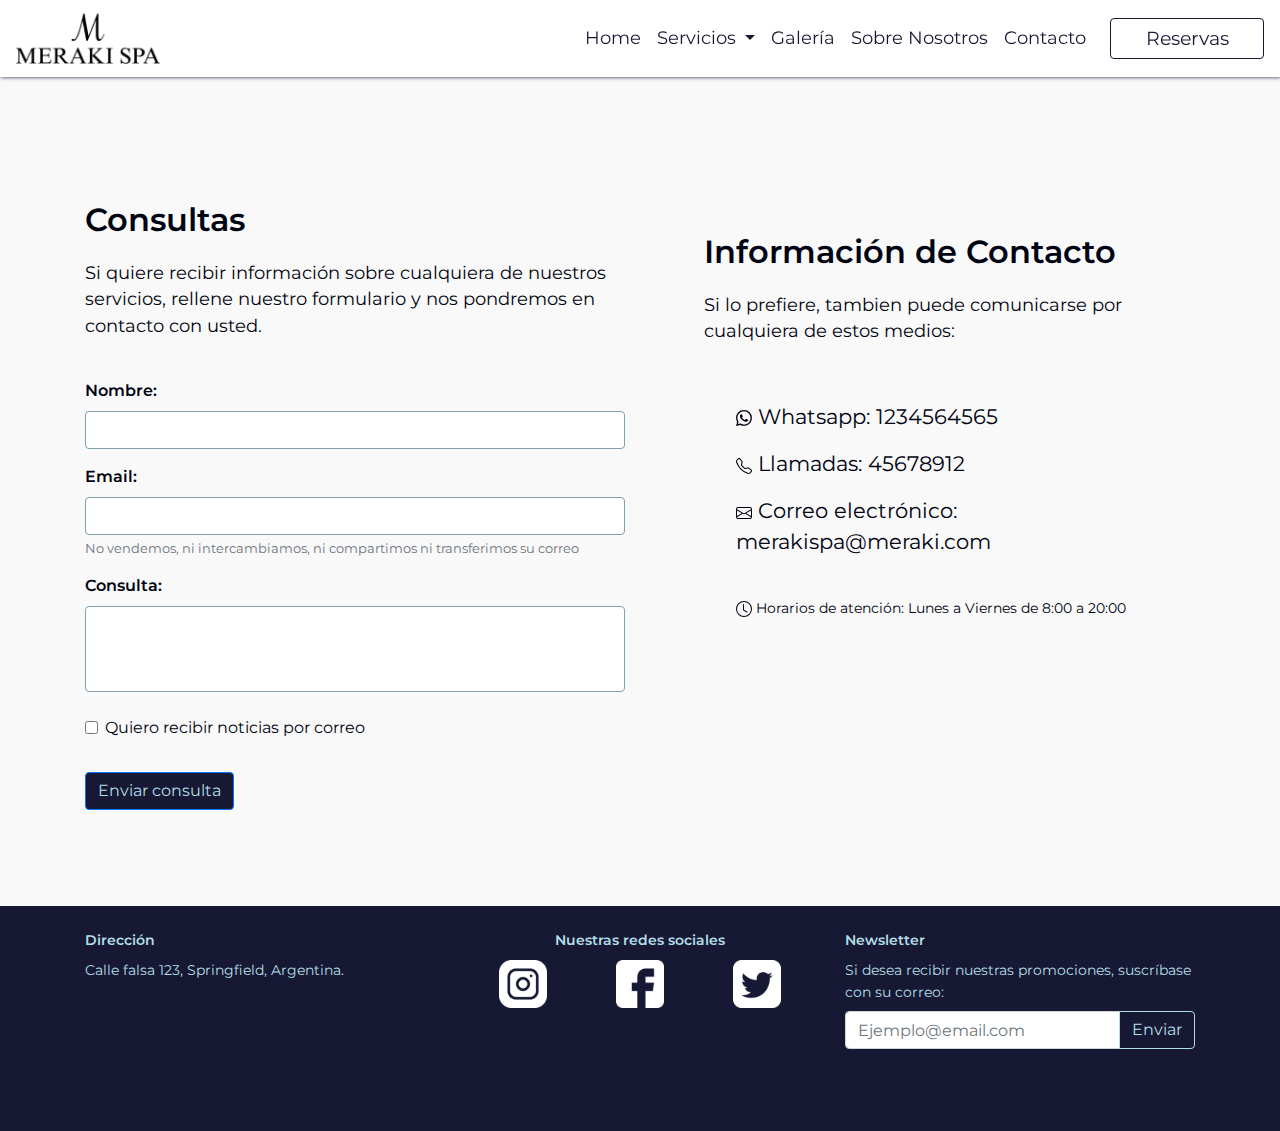
==== commit efdf3b46: "cambiando ids de formularios" ====
--- a/pages/contacto.html
+++ b/pages/contacto.html
@@ -66,14 +66,14 @@
 
         <p class="consultas__titulo mt-3">Consultas</p>
         <p class="consultas__subtitulo">Si quiere recibir información sobre cualquiera de nuestros servicios, rellene nuestro formulario y nos pondremos en contacto con usted. </p>
-        <form class="consultas__form formConsultas pt-lg-4" method="POST" action="email.php" novalidate>
+        <form class="pt-lg-4">
           <div class="form-group">
-	      		<label class="formConsultas__label" for="formGroupExampleInput">Nombre:</label>
-			      <input type="text" class="form-control formConsultas__input needs-validation" id="formGroupExampleInput" name="nombre" required>
+	      		<label class="formConsultas__label" for="formGroupNombreC">Nombre:</label>
+			      <input type="text" class="form-control formConsultas__input needs-validation" id="formGroupNombreC" name="nombre" required>
 			    </div>
 			    <div class="form-group">
-				    <label class="formConsultas__label" for="exampleInputEmail1">Email address</label>
-				    <input type="email" class="form-control formConsultas__input needs-validation" name="email" required id="exampleInputEmail1" aria-describedby="emailHelp">
+				    <label class="formConsultas__label" for="exampleInputEmail2">Email:</label>
+				    <input type="email" class="form-control formConsultas__input needs-validation" name="email" required id="exampleInputEmail2" aria-describedby="emailHelp">
 				    <small id="emailHelp" class="form-text text-muted">No vendemos, ni intercambiamos, ni compartimos ni transferimos su correo</small>
 			    </div>
 			    <div class="form-group">
@@ -81,8 +81,8 @@
 				    <textarea class="form-control formConsultas__input" id="exampleFormControlTextarea1" rows="3"></textarea>
 				  </div>
 			    <div class="form-group form-check pt-lg-2 mt-md-2">
-				    <input type="checkbox" class="form-check-input formConsultas__input" id="exampleCheck1" name="checkbox">
-				    <label class="form-check-label formConsultas__label formConsultas__label--check" for="exampleCheck1">Quiero recibir noticias por correo</label>
+				    <input type="checkbox" class="form-check-input formConsultas__input" id="exampleCheck" name="checkbox">
+				    <label class="form-check-label formConsultas__label formConsultas__label--check" for="exampleCheck">Quiero recibir noticias por correo</label>
 			    </div>
           <button type="submit" class="btn btn-primary formConsultas__button mb-lg-5 mt-lg-3 mt-3">Enviar consulta</button>
         </form>
@@ -99,7 +99,7 @@
 		          <path d="M13.601 2.326A7.854 7.854 0 0 0 7.994 0C3.627 0 .068 3.558.064 7.926c0 1.399.366 2.76 1.057 3.965L0 16l4.204-1.102a7.933 7.933 0 0 0 3.79.965h.004c4.368 0 7.926-3.558 7.93-7.93A7.898 7.898 0 0 0 13.6 2.326zM7.994 14.521a6.573 6.573 0 0 1-3.356-.92l-.24-.144-2.494.654.666-2.433-.156-.251a6.56 6.56 0 0 1-1.007-3.505c0-3.626 2.957-6.584 6.591-6.584a6.56 6.56 0 0 1 4.66 1.931 6.557 6.557 0 0 1 1.928 4.66c-.004 3.639-2.961 6.592-6.592 6.592zm3.615-4.934c-.197-.099-1.17-.578-1.353-.646-.182-.065-.315-.099-.445.099-.133.197-.513.646-.627.775-.114.133-.232.148-.43.05-.197-.1-.836-.308-1.592-.985-.59-.525-.985-1.175-1.103-1.372-.114-.198-.011-.304.088-.403.087-.088.197-.232.296-.346.1-.114.133-.198.198-.33.065-.134.034-.248-.015-.347-.05-.099-.445-1.076-.612-1.47-.16-.389-.323-.335-.445-.34-.114-.007-.247-.007-.38-.007a.729.729 0 0 0-.529.247c-.182.198-.691.677-.691 1.654 0 .977.71 1.916.81 2.049.098.133 1.394 2.132 3.383 2.992.47.205.84.326 1.129.418.475.152.904.129 1.246.08.38-.058 1.171-.48 1.338-.943.164-.464.164-.86.114-.943-.049-.084-.182-.133-.38-.232z"/>
 		        </svg>
 		        <span>Whatsapp:</span>
-	          <span>1234564565</span>
+	            <span>1234564565</span>
           </li>
           <li class="infoContacto__item">
 	          <svg xmlns="http://www.w3.org/2000/svg" width="16" height="16" fill="currentColor" class="bi bi-telephone" viewBox="0 0 16 16">
--- a/css/estilos.css
+++ b/css/estilos.css
@@ -61,9 +61,9 @@
       font-size: 1.4em; }
     .fondoIndex .indexMain .indexMain__boton {
       margin-top: 1.5rem;
-      background: rgba(23, 25, 52, 0.3);
       transition: 0.5s;
-      border: 0.5px solid #171934; }
+      border: 0.5px solid #171934;
+      background: rgba(23, 25, 52, 0.3); }
       .fondoIndex .indexMain .indexMain__boton:hover {
         background: #171934; }
       .fondoIndex .indexMain .indexMain__boton a {
@@ -255,6 +255,7 @@
   body {
     font-size: 20px;
     /*INDEX***/
+    /*GALERIA***/
     /*NO INDEX NAV***/
     /*NO INDEX FOOTER***/
     /*SOBRE NOSOTROS***/
@@ -282,6 +283,8 @@
       body .fondoIndex .indexFooter img {
         width: 4.5rem;
         height: 4.5rem; }
+    body .imagenesGaleria {
+      margin-top: 7rem; }
     body .nav .logo {
       width: 11rem; }
     body .nav .hamburguesa {
@@ -356,10 +359,10 @@
         font-size: 1.1em; }
         body .noIndexNav .nav__item .nav-link:hover {
           color: #80a0b1; }
-    body .carouselServicios {
-      margin-top: 18vh !important;
-      width: 90vw; }
-      body .carouselServicios .carousel-caption {
+    body .serviciosMain .carouselServicios {
+      margin-top: 15vh !important;
+      width: 72vw; }
+      body .serviciosMain .carouselServicios .carousel-caption {
         color: #171934;
         background: rgba(178, 222, 229, 0.3); }
     body .articleDos h3 {
@@ -382,16 +385,3 @@
   /*SERVICIOS***/
   .serviciosMain .carouselServicios {
     width: 90vw; } }
-
-/*Arreglando problema del background nav***/
-/*
-@media (min-width: 990px) {
-			.indexNav {
-						.navbar-nav {
-								background: none;
-									.nav-link {
-											color: $secundario;
-									}
-						}
-			}
-}*/
